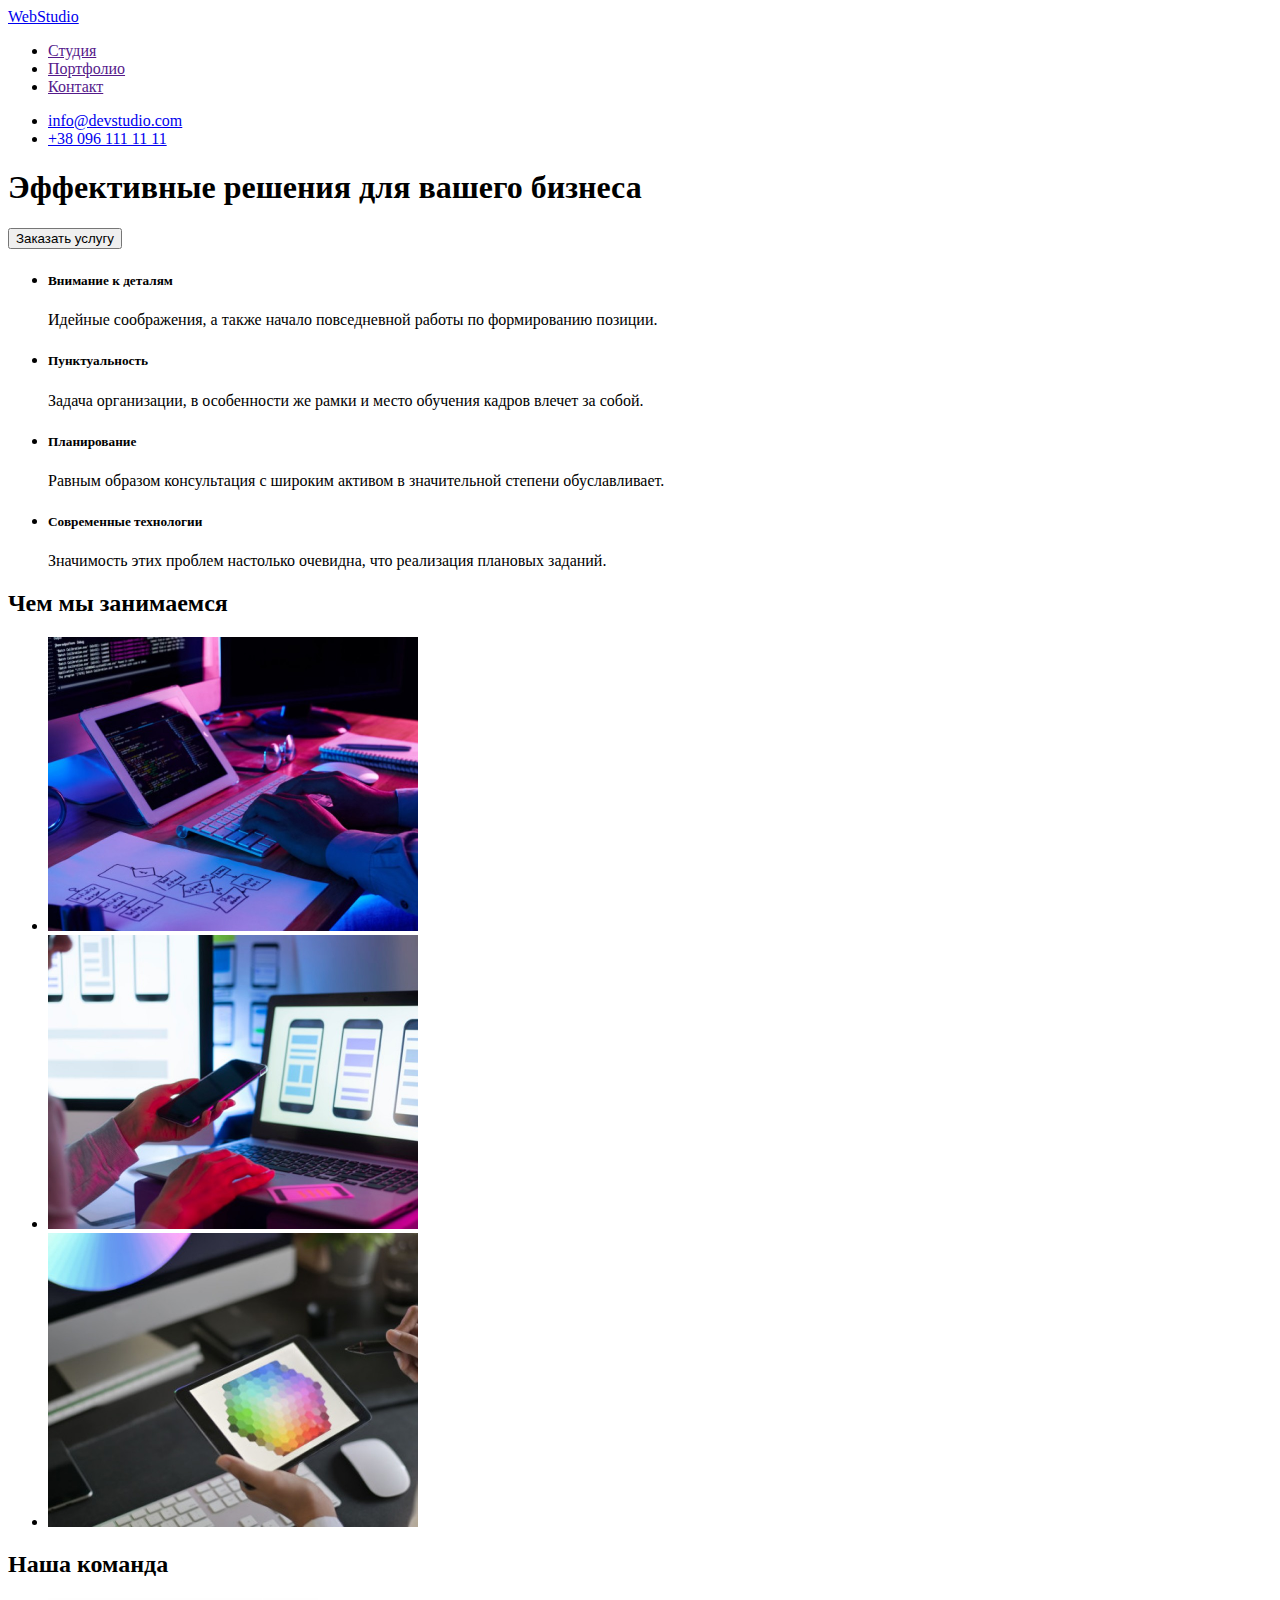
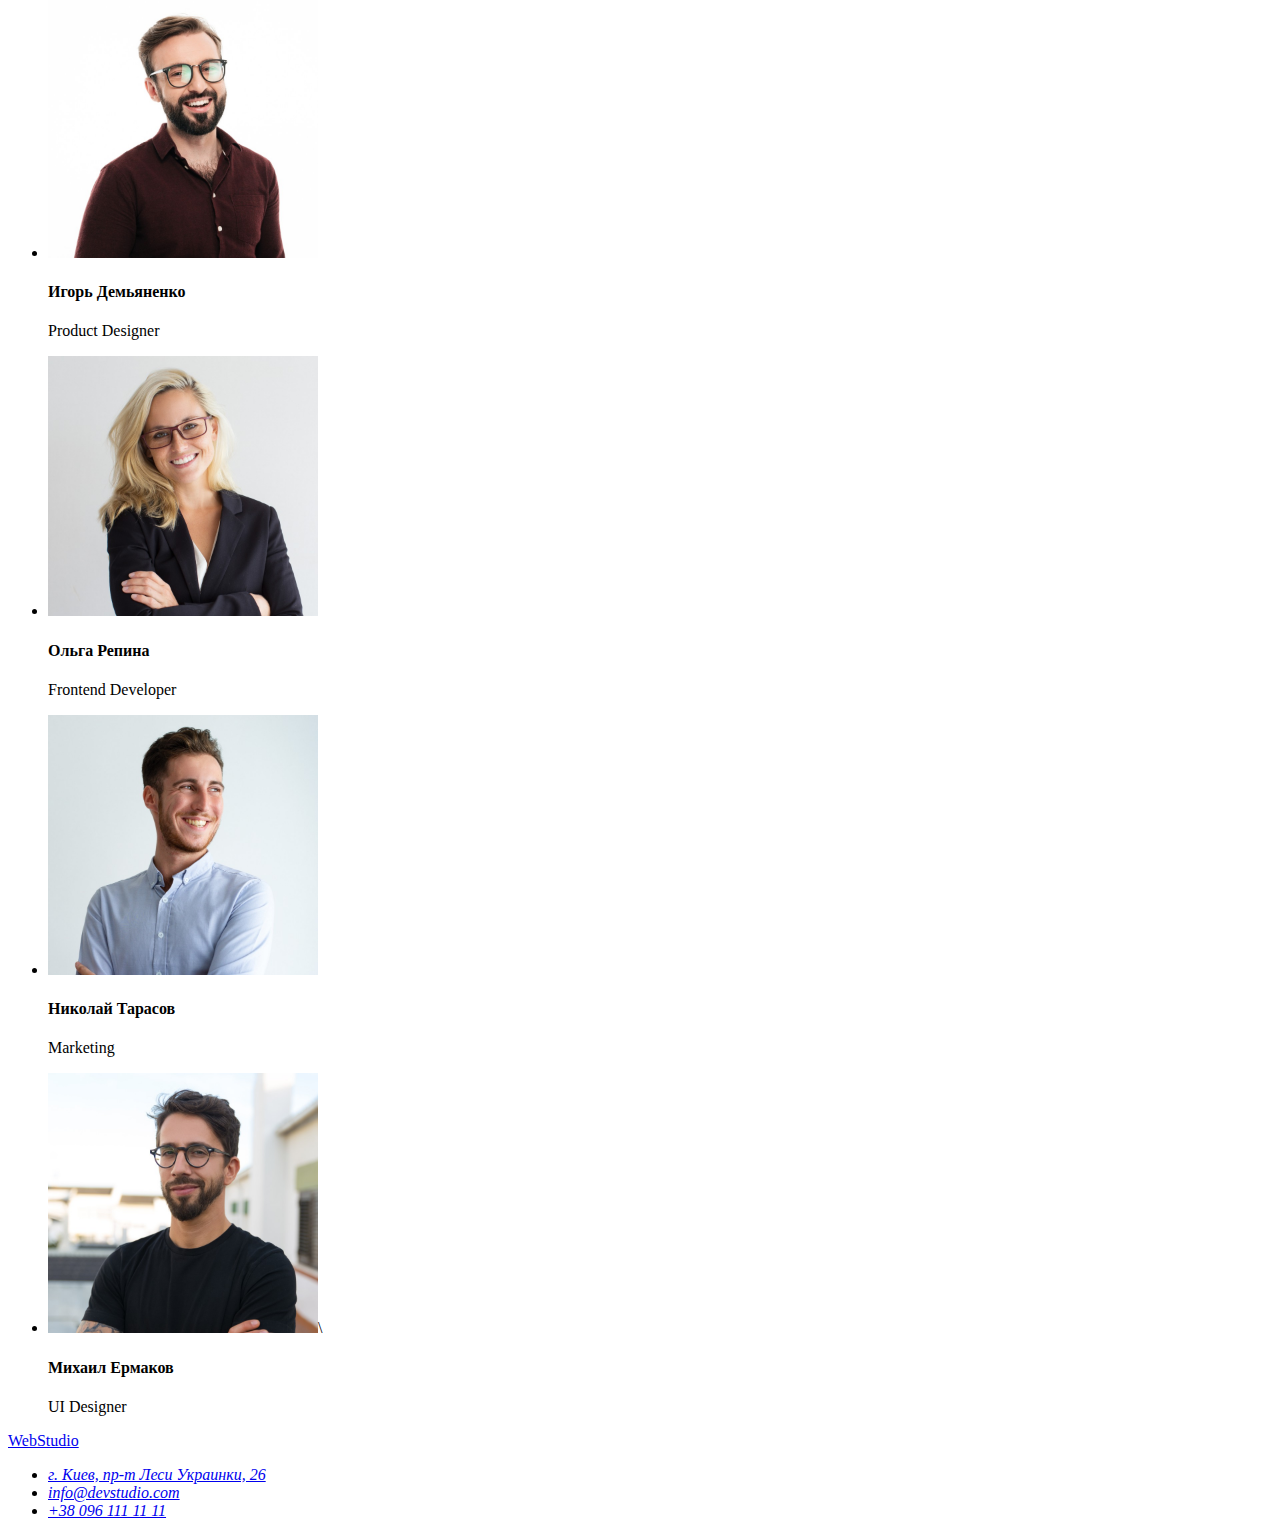
==== index.html @ a4dcb31d "Fix of index html file" ====
<!DOCTYPE html>
<html lang="ru">
<head>
    <meta charset="UTF-8">
    <meta http-equiv="X-UA-Compatible" content="IE=edge">
    <meta name="viewport" content="width=device-width, initial-scale=1.0">
    <title>WebStudio</title>
</head>
<body>
    <header>
        <nav>
            <a href="/">WebStudio</a>
            <ul>
                <li><a href="">Студия</a></li>
                <li><a href="">Портфолио</a></li>
                <li><a href="">Контакт</a></li>
            </ul>
        </nav>
        <ul>
        <li><a href="mailto:info@devstudio.com">info@devstudio.com</a></li>
        <li><a href="tel:+380961111111">+38 096 111 11 11</a></li>
        </ul>
    </header>

    <main>
        <section>
            <h1>Эффективные решения для вашего бизнеса</h1>
            <button type="button">Заказать услугу</button>
        </section>

        <section>
            <ul>
                <li>
                    <h5>Внимание к деталям</h5>
                    <p>Идейные соображения, а также начало повседневной работы по формированию позиции.</p>
                </li>
                <li>
                    <h5>Пунктуальность</h5>
                    <p>Задача организации, в особенности же рамки и место обучения кадров влечет за собой.</p>
                </li>
                <li>
                    <h5>Планирование</h5>
                    <p>Равным образом консультация с широким активом в значительной степени обуславливает.</p>
                </li>
                <li>
                    <h5>Современные технологии</h5>
                    <p>Значимость этих проблем настолько очевидна, что реализация плановых заданий.</p>
                </li>
            </ul>
        </section>
            
        <section>
            <h2>Чем мы занимаемся</h2>
            <ul>
                <li><img src="images/image1.jpg" alt="Работа за компьтером" width="370" height="294"></li>
                <li><img src="images/image2.jpg" alt="Изготовление макетов" width="370" height="294"></li>
                <li><img src="images/image3.jpg" alt="Выбор цветовой палитры" width="370" height="294"></li>
            </ul>
        </section>
        
        <section>
            <h2>Наша команда</h2>
            <ul>
                <li><img src="images/worker1.jpg" alt="Продукт дизайнер" width="270" height="260">
                    <h4>Игорь Демьяненко</h4>
                    <p>Product Designer</p>
                </li>
                <li><img src="images/worker2.jpg" alt="Фронт-энд разработчик" width="270" height="260">
                    <h4>Ольга Репина</h4>
                    <p>Frontend Developer</p>
                </li>
                <li><img src="images/worker3.jpg" alt="Маркетолог" width="270" height="260">
                    <h4>Николай Тарасов</h4>
                    <p>Marketing</p>
                </li>
                <li><img src="images/worker4.jpg" alt="UI Дизайнер" width="270" height="260">\
                    <h4>Михаил Ермаков</h4>
                    <p>UI Designer</p>
                </li>
            </ul>
        </section>

    </main>



    <footer>
        <a href="/">WebStudio</a>
        <address>
            <ul>
                <li><a href="/">г. Киев, пр-т Леси Украинки, 26</a></li>
                <li><a href="mailto:info@devstudio.com">info@devstudio.com</a></li>
                <li><a href="tel:+380961111111">+38 096 111 11 11</a></li>
            </ul>
        </address>
    </footer>
</body>
</html>
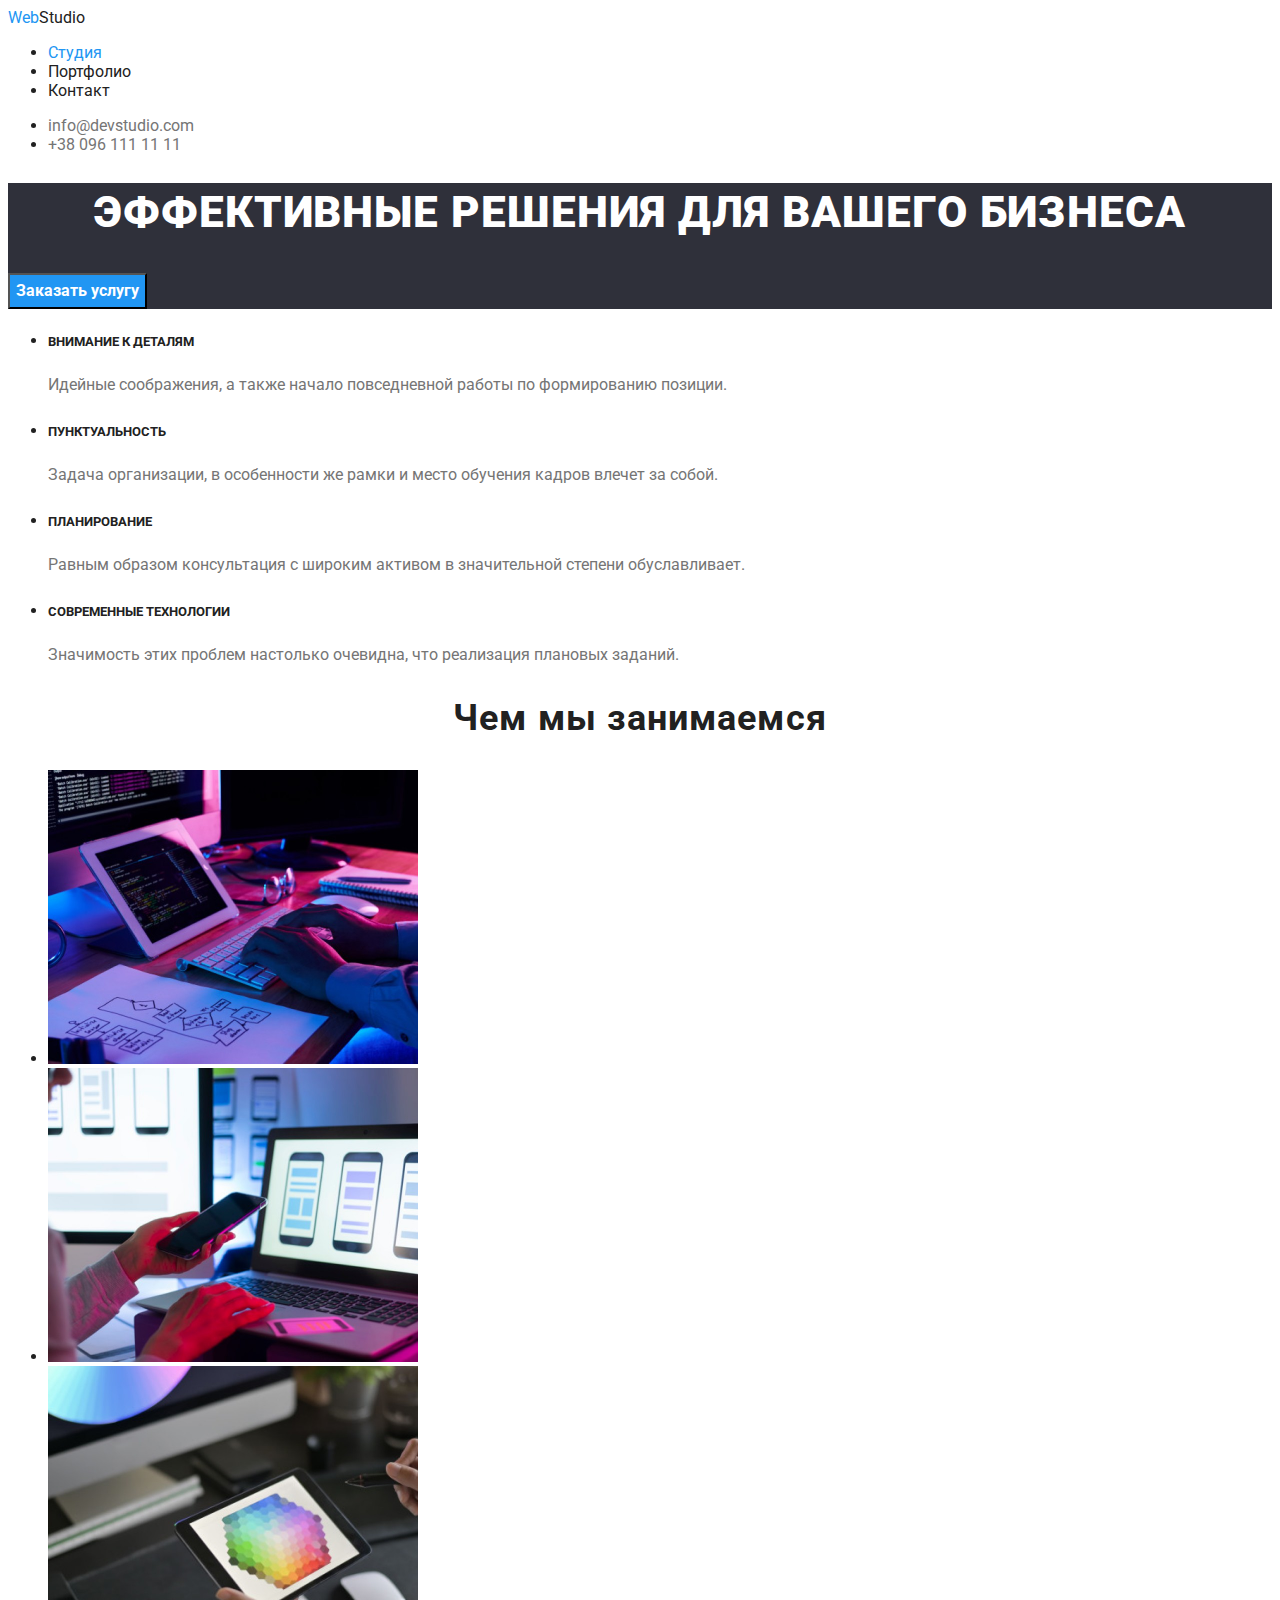
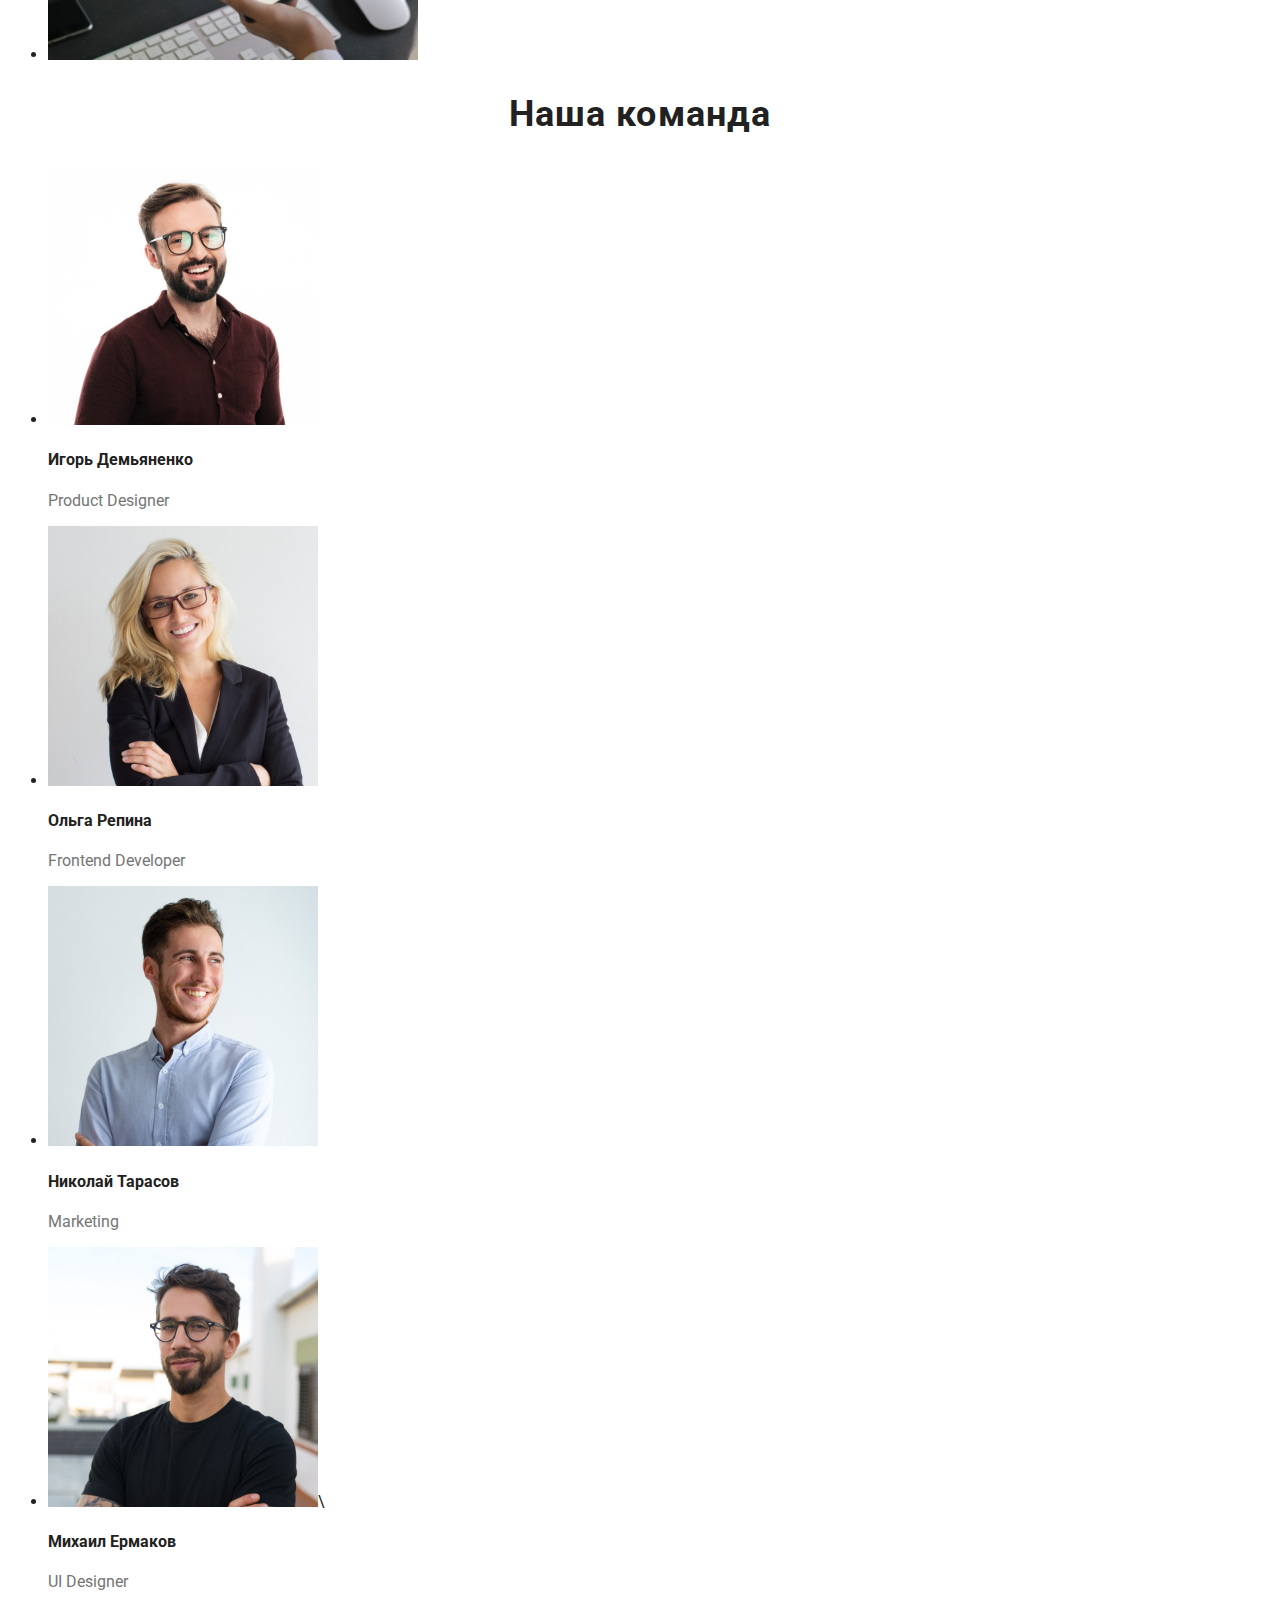
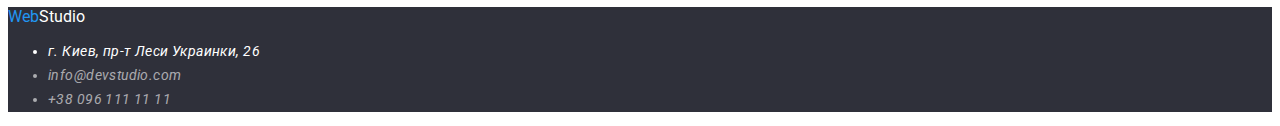
==== commit f3fef9ec: "second home work" ====
--- a/index.html
+++ b/index.html
@@ -1,79 +1,86 @@
 <!DOCTYPE html>
 <html lang="ru">
+
 <head>
     <meta charset="UTF-8">
     <meta http-equiv="X-UA-Compatible" content="IE=edge">
     <meta name="viewport" content="width=device-width, initial-scale=1.0">
     <title>WebStudio</title>
+    <link rel="stylesheet" href="./css/styles.css">
+    <link
+        href="https://fonts.googleapis.com/css2?family=Raleway:ital,wght@0,700;1,700&family=Roboto:ital,wght@0,400;0,500;0,700;0,900;1,400;1,500;1,700;1,900&display=swap"
+        rel="stylesheet">
 </head>
+
 <body>
-    <header>
-        <nav>
-            <a href="/">WebStudio</a>
-            <ul>
-                <li><a href="">Студия</a></li>
-                <li><a href="">Портфолио</a></li>
-                <li><a href="">Контакт</a></li>
+    <header class="page-header">
+        <nav class="menu">
+            <a class="logo link" href="/index.html"><span class="accent">Web</span>Studio</a>
+            <ul class="nav-list link">
+                <li class="nav-item"><a class="nav-link link current" href="index.html">Студия</a></li>
+                <li class="nav-item"><a class="nav-link link" href="portfolio.html">Портфолио</a></li>
+                <li class="nav-item"><a class="nav-link link" href="">Контакт</a></li>
             </ul>
         </nav>
-        <ul>
-        <li><a href="mailto:info@devstudio.com">info@devstudio.com</a></li>
-        <li><a href="tel:+380961111111">+38 096 111 11 11</a></li>
+        <ul class="contacts">
+            <li class="contacts-item"><a class="contacts-link link" href="mailto:info@devstudio.com">info@devstudio.com</a></li>
+            <li class="contacts-item"><a class="contacts-link link" href="tel:+380961111111">+38 096 111 11 11</a></li>
         </ul>
     </header>
 
     <main>
-        <section>
-            <h1>Эффективные решения для вашего бизнеса</h1>
-            <button type="button">Заказать услугу</button>
+        <section class="section-hero">
+            <h1 class="hero-text">Эффективные решения для вашего бизнеса</h1>
+            <button class="hero-button" type="button">Заказать услугу</button>
         </section>
 
         <section>
-            <ul>
-                <li>
+            <h2></h2>
+            <ul class="advantage">
+                <li class="advantage-item">
                     <h5>Внимание к деталям</h5>
                     <p>Идейные соображения, а также начало повседневной работы по формированию позиции.</p>
                 </li>
-                <li>
+                <li class="advantage-item">
                     <h5>Пунктуальность</h5>
                     <p>Задача организации, в особенности же рамки и место обучения кадров влечет за собой.</p>
                 </li>
-                <li>
+                <li class="advantage-item">
                     <h5>Планирование</h5>
                     <p>Равным образом консультация с широким активом в значительной степени обуславливает.</p>
                 </li>
-                <li>
+                <li class="advantage-item">
                     <h5>Современные технологии</h5>
                     <p>Значимость этих проблем настолько очевидна, что реализация плановых заданий.</p>
                 </li>
             </ul>
         </section>
-            
-        <section>
-            <h2>Чем мы занимаемся</h2>
+
+        <section class="section-about-us">
+            <h2 class="section-title">Чем мы занимаемся</h2>
             <ul>
                 <li><img src="images/image1.jpg" alt="Работа за компьтером" width="370" height="294"></li>
                 <li><img src="images/image2.jpg" alt="Изготовление макетов" width="370" height="294"></li>
                 <li><img src="images/image3.jpg" alt="Выбор цветовой палитры" width="370" height="294"></li>
             </ul>
         </section>
-        
-        <section>
-            <h2>Наша команда</h2>
-            <ul>
-                <li><img src="images/worker1.jpg" alt="Продукт дизайнер" width="270" height="260">
+
+        <section class="section-team">
+            <h2 class="section-title">Наша команда</h2>
+            <ul class="team-list">
+                <li class="team-worker"><img src="images/worker1.jpg" alt="Продукт дизайнер" width="270" height="260">
                     <h4>Игорь Демьяненко</h4>
                     <p>Product Designer</p>
                 </li>
-                <li><img src="images/worker2.jpg" alt="Фронт-энд разработчик" width="270" height="260">
+                <li class="team-worker"><img src="images/worker2.jpg" alt="Фронт-энд разработчик" width="270" height="260">
                     <h4>Ольга Репина</h4>
                     <p>Frontend Developer</p>
                 </li>
-                <li><img src="images/worker3.jpg" alt="Маркетолог" width="270" height="260">
+                <li class="team-worker"><img src="images/worker3.jpg" alt="Маркетолог" width="270" height="260">
                     <h4>Николай Тарасов</h4>
                     <p>Marketing</p>
                 </li>
-                <li><img src="images/worker4.jpg" alt="UI Дизайнер" width="270" height="260">\
+                <li class="team-worker"><img src="images/worker4.jpg" alt="UI Дизайнер" width="270" height="260">\
                     <h4>Михаил Ермаков</h4>
                     <p>UI Designer</p>
                 </li>
@@ -84,15 +91,19 @@
 
 
 
-    <footer>
-        <a href="/">WebStudio</a>
+    <footer class="footer-page">
+        <a class="logo link" href="/"><span class="accent">Web</span>Studio</a>
         <address>
-            <ul>
-                <li><a href="/">г. Киев, пр-т Леси Украинки, 26</a></li>
-                <li><a href="mailto:info@devstudio.com">info@devstudio.com</a></li>
-                <li><a href="tel:+380961111111">+38 096 111 11 11</a></li>
+            <ul class="footer-info link">
+                <li class="footer-item"><a class="footer-link link address" href="/">г. Киев, пр-т Леси Украинки, 26</a>
+                </li>
+                <li class="footer-item muted-color"><a class="footer-link link"
+                        href="mailto:info@devstudio.com">info@devstudio.com</a></li>
+                <li class="footer-item muted-color"><a class="footer-link link" href="tel:+380961111111">+38 096 111 11
+                        11</a></li>
             </ul>
         </address>
     </footer>
 </body>
+
 </html>--- a/css/styles.css
+++ b/css/styles.css
@@ -0,0 +1,163 @@
+:root {
+    --main-color: #212121;
+    --color-white: #ffffff;
+    --primary-white-color: #F5F4FA;
+    --accent-color: #2196F3;
+    --muted-text-color: #757575;
+    --accent-background-color: #2F303A;
+}
+
+body {
+    font-family: 'Roboto', sans-serif;
+    color: var(--main-color);
+    background-color: var(--color-white);
+}
+
+.link {
+    color: inherit;
+    text-decoration: none;
+}
+
+.text {
+    letter-spacing: 0.03em;
+}
+
+.logo .text{
+    font-family: 'Raleway';
+    text-decoration: none;
+        font-weight: 700;
+        font-size: 26px;
+        line-height: 1.19;
+}
+.accent {
+    color: var(--accent-color);
+}
+
+.nav-list
+.contacts {
+    font-family: 'Roboto';
+        font-weight: 500;
+        font-size: 14px;
+        line-height: 1.14;
+        letter-spacing: 0.02em;
+    color: var(--main-color);
+}
+
+.contacts-link {
+    color: var(--muted-text-color);
+}
+
+.nav-link:hover,
+.nav-link:focus,
+.current {
+    color: var(--accent-color);
+}
+
+.contacts-link:hover,
+.contacts-link:focus {
+    color: var(--accent-color);
+}
+
+.section-hero {
+    background-color: var(--accent-background-color);
+    letter-spacing: 0.06em;
+    text-align: center;
+}
+
+.hero-text {
+    font-weight: 900;
+    font-size: 44px;
+    line-height: 1.36;
+    text-transform: uppercase;
+    color: var(--color-white);
+}
+
+.hero-button {
+    font-family: 'Roboto';
+    font-weight: 700;
+    font-size: 16px;
+    line-height: 1.88;
+    display: flex;
+    align-items: center;
+    color: var(--color-white);
+    background-color: var(--accent-color);
+    cursor: pointer;
+}
+
+.advantage-item .text {
+    font-size: 14px;
+}
+
+.advantage-item h5 {
+    font-weight: 700;
+    line-height: 1.14;
+    text-transform: uppercase;
+}
+
+.advantage-item p {
+    line-height: 1.71;
+    color: var(--muted-text-color);
+}
+
+.section-title {
+    font-weight: 700;
+    font-size: 36px;
+    line-height: 1.16;
+    text-align: center;
+    letter-spacing: 0.03em;
+}
+
+.section-team .text{
+    text-align: center;
+}
+
+.team-worker .text h4 {
+    font-weight: 500;
+    font-size: 16px;
+    line-height: 1.2;
+}
+
+.team-worker p {
+    color: var(--muted-text-color);
+}
+
+.portfolio-list h3 {
+    font-weight: 700;
+        font-size: 18px;
+        line-height: 2;
+        letter-spacing: 0.06em;
+}
+
+.portfolio-list p {
+        font-size: 16px;
+        line-height: 1.88;
+        letter-spacing: 0.03em;
+        color: var(--muted-text-color);
+}
+
+.filter {
+    cursor: pointer;
+    background-color: var(--primary-white-color);
+    line-height: 1.5;
+}
+
+.filter:hover, 
+.filter:focus, 
+.filter:active {
+    color: var(--color-white);
+    background-color: var(--accent-color);
+}
+
+.footer-page {
+    background-color: var(--accent-background-color);
+    color: var(--color-white);
+}
+
+.footer-info {
+        font-size: 14px;
+        line-height: 1.71;
+        letter-spacing: 0.03em;
+}
+.muted-color {
+    color: rgba(255, 255, 255, 0.6);
+}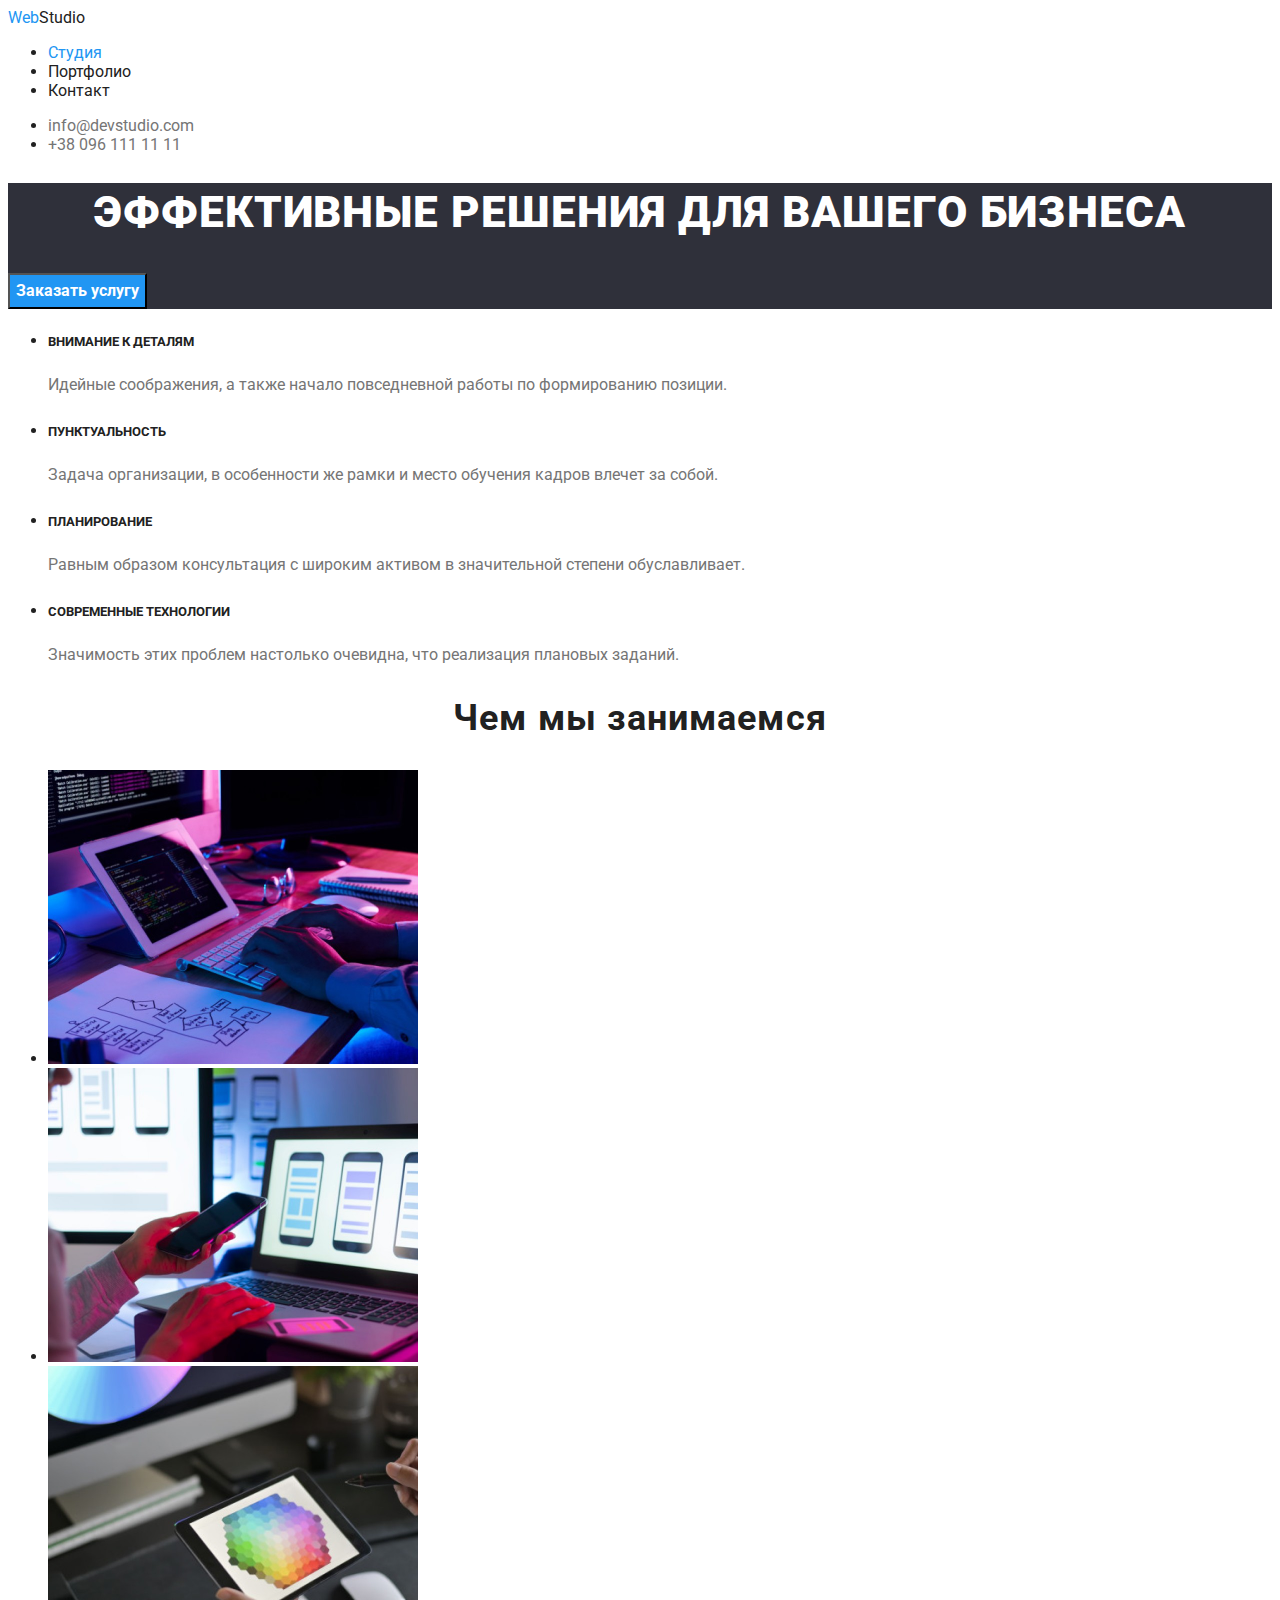
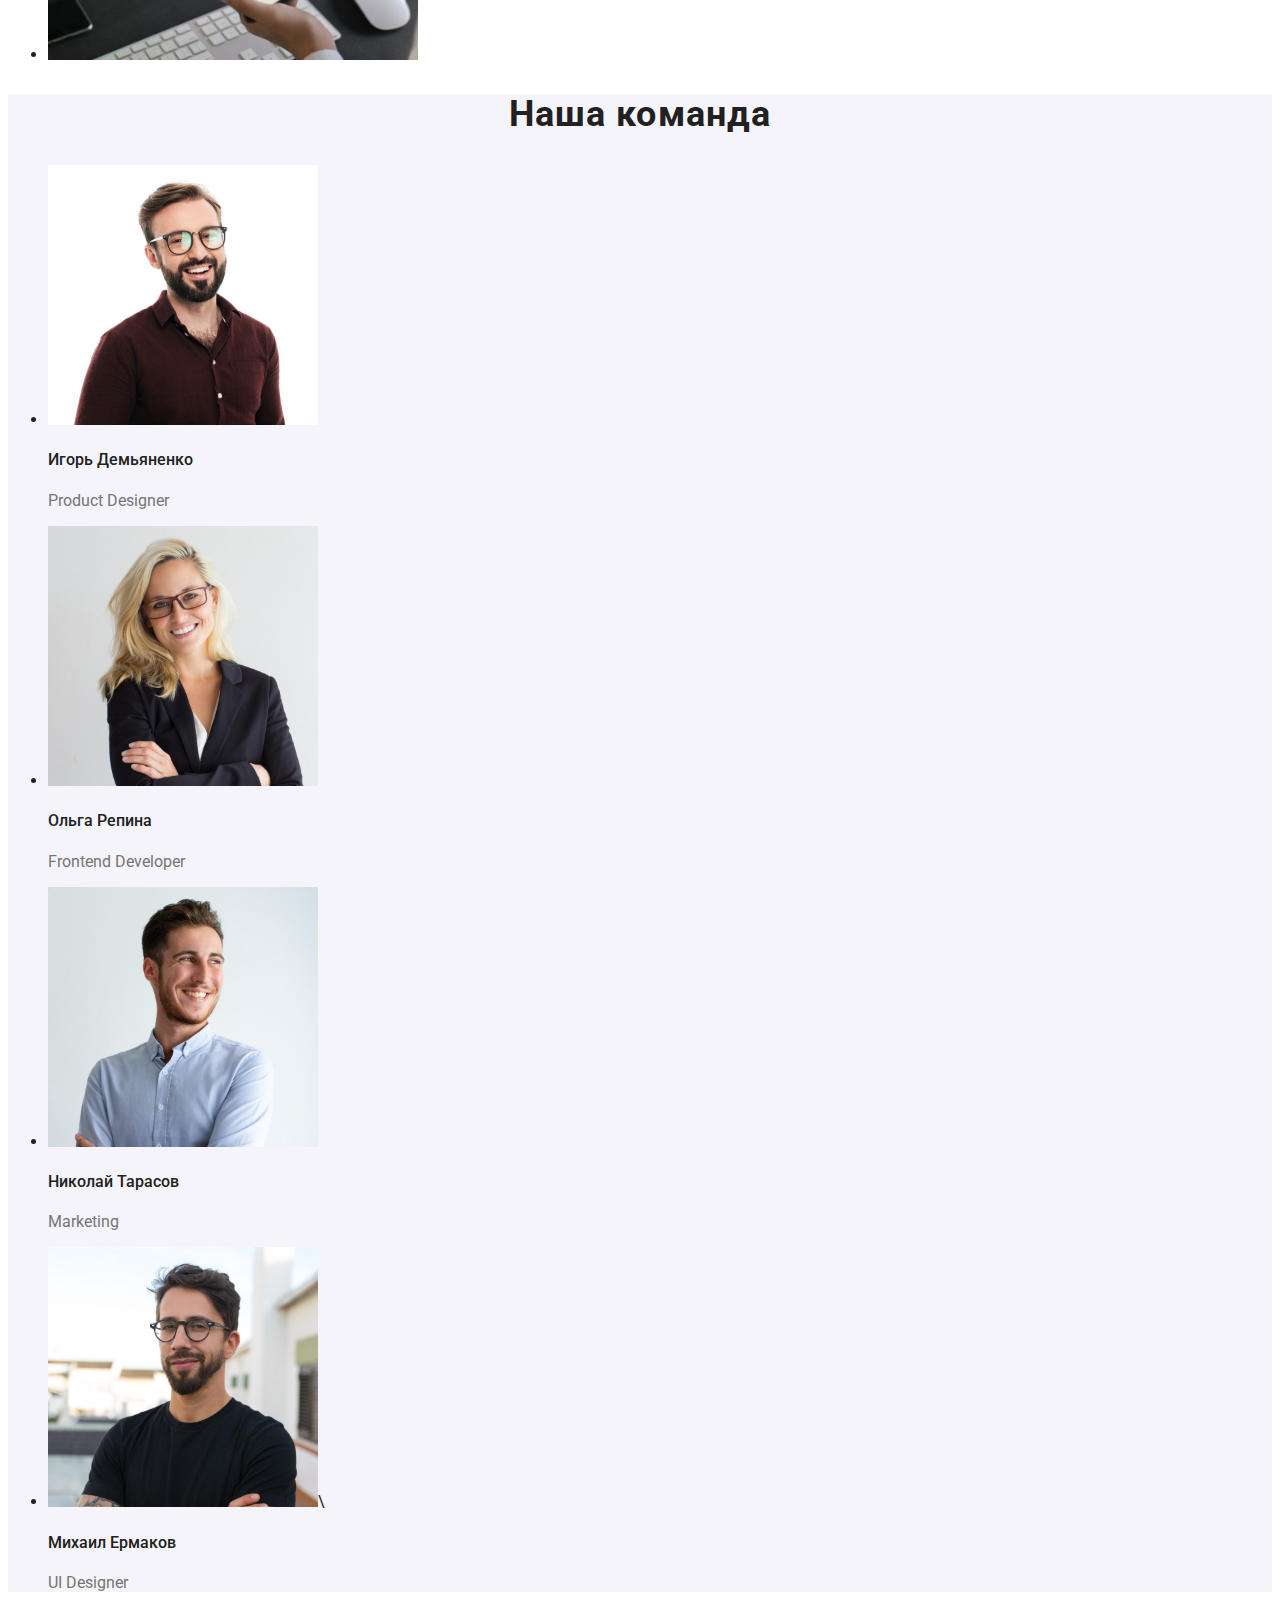
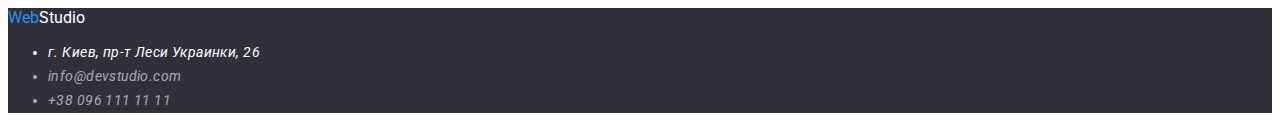
==== commit 401a0a2c: "Fix 2.0" ====
--- a/index.html
+++ b/index.html
@@ -7,9 +7,7 @@
     <meta name="viewport" content="width=device-width, initial-scale=1.0">
     <title>WebStudio</title>
     <link rel="stylesheet" href="./css/styles.css">
-    <link
-        href="https://fonts.googleapis.com/css2?family=Raleway:ital,wght@0,700;1,700&family=Roboto:ital,wght@0,400;0,500;0,700;0,900;1,400;1,500;1,700;1,900&display=swap"
-        rel="stylesheet">
+    <link href="https://fonts.googleapis.com/css2?family=Raleway:ital,wght@0,700;1,700&family=Roboto:ital,wght@0,400;0,500;0,700;0,900;1,400;1,500;1,700;1,900&display=swap" rel="stylesheet">
 </head>
 
 <body>
--- a/css/styles.css
+++ b/css/styles.css
@@ -46,6 +46,8 @@
 .contacts-link {
     color: var(--muted-text-color);
 }
+
+
 
 .nav-link:hover,
 .nav-link:focus,
@@ -107,11 +109,11 @@
     letter-spacing: 0.03em;
 }
 
-.section-team .text{
-    text-align: center;
+.section-team{
+    background-color: var(--primary-white-color);
 }
 
-.team-worker .text h4 {
+.team-worker > h4 {
     font-weight: 500;
     font-size: 16px;
     line-height: 1.2;
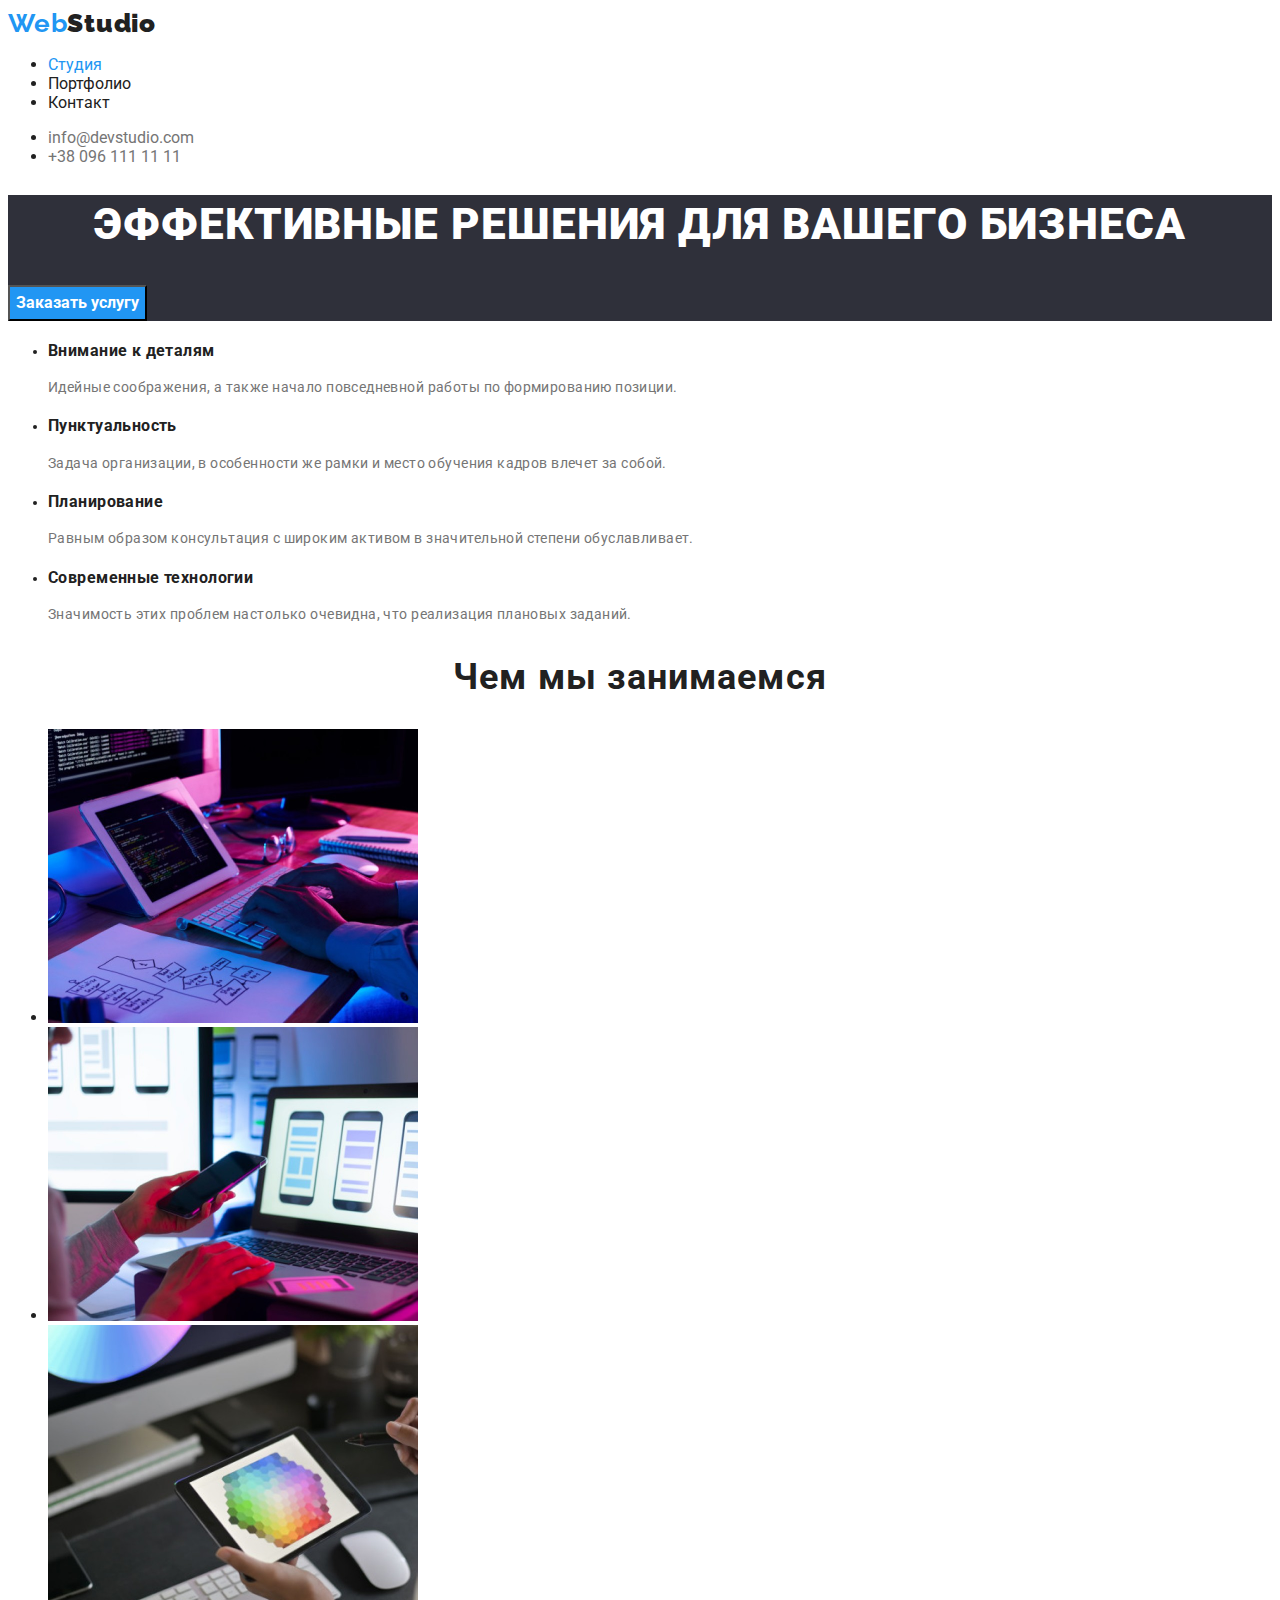
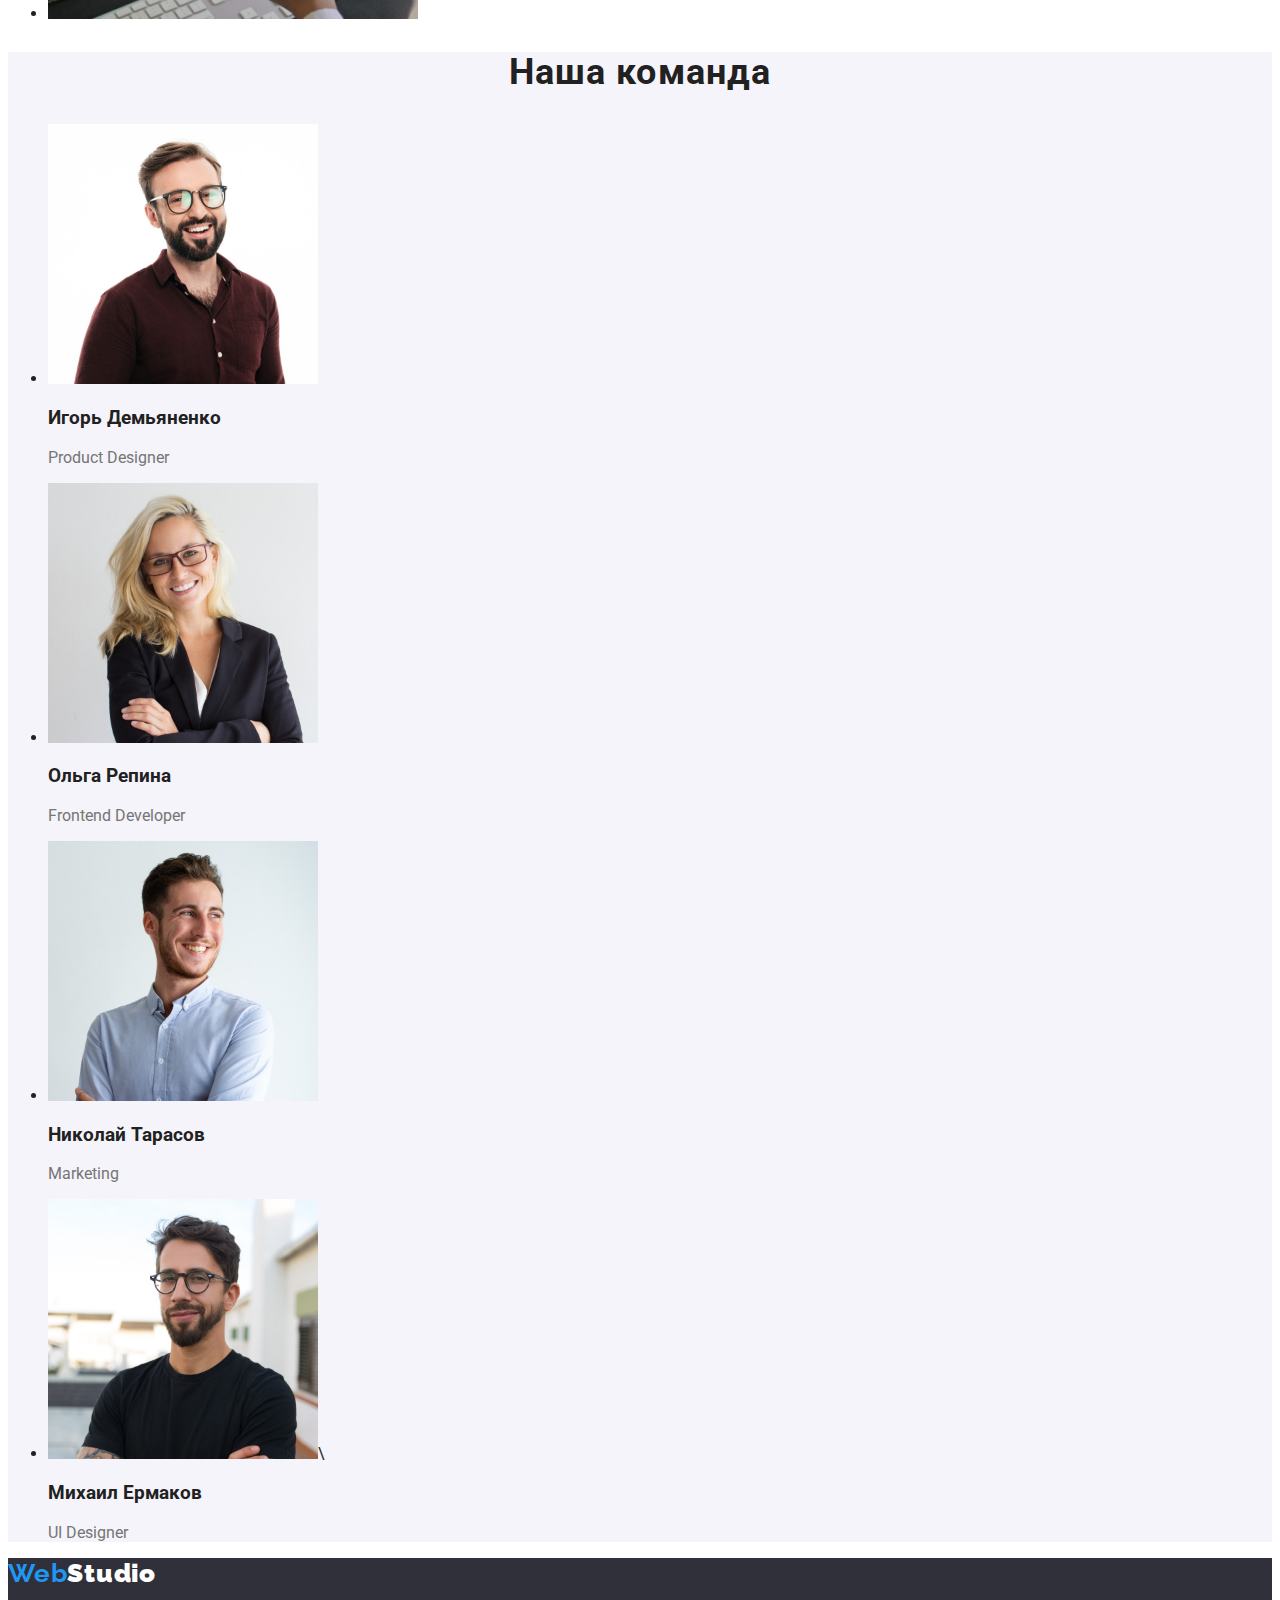
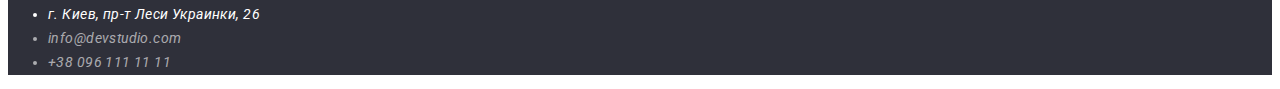
==== commit 5961a99e: "Fix h2,3, and logo" ====
--- a/index.html
+++ b/index.html
@@ -7,13 +7,14 @@
     <meta name="viewport" content="width=device-width, initial-scale=1.0">
     <title>WebStudio</title>
     <link rel="stylesheet" href="./css/styles.css">
-    <link href="https://fonts.googleapis.com/css2?family=Raleway:ital,wght@0,700;1,700&family=Roboto:ital,wght@0,400;0,500;0,700;0,900;1,400;1,500;1,700;1,900&display=swap" rel="stylesheet">
+    <link href="https://fonts.googleapis.com/css2?family=Raleway:wght@700&family=Roboto:wght@400;500;700;900&display=swap"
+        rel="stylesheet">
 </head>
 
 <body>
     <header class="page-header">
         <nav class="menu">
-            <a class="logo link" href="/index.html"><span class="accent">Web</span>Studio</a>
+            <a class="logo link" href="./index.html"><span class="accent">Web</span><b>Studio</b></a>
             <ul class="nav-list link">
                 <li class="nav-item"><a class="nav-link link current" href="index.html">Студия</a></li>
                 <li class="nav-item"><a class="nav-link link" href="portfolio.html">Портфолио</a></li>
@@ -36,19 +37,19 @@
             <h2></h2>
             <ul class="advantage">
                 <li class="advantage-item">
-                    <h5>Внимание к деталям</h5>
+                    <h3>Внимание к деталям</h3>
                     <p>Идейные соображения, а также начало повседневной работы по формированию позиции.</p>
                 </li>
                 <li class="advantage-item">
-                    <h5>Пунктуальность</h5>
+                    <h3>Пунктуальность</h3>
                     <p>Задача организации, в особенности же рамки и место обучения кадров влечет за собой.</p>
                 </li>
                 <li class="advantage-item">
-                    <h5>Планирование</h5>
+                    <h3>Планирование</h3>
                     <p>Равным образом консультация с широким активом в значительной степени обуславливает.</p>
                 </li>
                 <li class="advantage-item">
-                    <h5>Современные технологии</h5>
+                    <h3>Современные технологии</h3>
                     <p>Значимость этих проблем настолько очевидна, что реализация плановых заданий.</p>
                 </li>
             </ul>
@@ -67,19 +68,19 @@
             <h2 class="section-title">Наша команда</h2>
             <ul class="team-list">
                 <li class="team-worker"><img src="images/worker1.jpg" alt="Продукт дизайнер" width="270" height="260">
-                    <h4>Игорь Демьяненко</h4>
+                    <h3>Игорь Демьяненко</h3>
                     <p>Product Designer</p>
                 </li>
                 <li class="team-worker"><img src="images/worker2.jpg" alt="Фронт-энд разработчик" width="270" height="260">
-                    <h4>Ольга Репина</h4>
+                    <h3>Ольга Репина</h3>
                     <p>Frontend Developer</p>
                 </li>
                 <li class="team-worker"><img src="images/worker3.jpg" alt="Маркетолог" width="270" height="260">
-                    <h4>Николай Тарасов</h4>
+                    <h3>Николай Тарасов</h3>
                     <p>Marketing</p>
                 </li>
                 <li class="team-worker"><img src="images/worker4.jpg" alt="UI Дизайнер" width="270" height="260">\
-                    <h4>Михаил Ермаков</h4>
+                    <h3>Михаил Ермаков</h3>
                     <p>UI Designer</p>
                 </li>
             </ul>
@@ -90,15 +91,12 @@
 
 
     <footer class="footer-page">
-        <a class="logo link" href="/"><span class="accent">Web</span>Studio</a>
+        <a class="logo link" href="./index.html"><span class="accent">Web</span><b>Studio</b></a>
         <address>
             <ul class="footer-info link">
-                <li class="footer-item"><a class="footer-link link address" href="/">г. Киев, пр-т Леси Украинки, 26</a>
-                </li>
-                <li class="footer-item muted-color"><a class="footer-link link"
-                        href="mailto:info@devstudio.com">info@devstudio.com</a></li>
-                <li class="footer-item muted-color"><a class="footer-link link" href="tel:+380961111111">+38 096 111 11
-                        11</a></li>
+                <li class="footer-item"><a class="footer-link link address" href="https://goo.gl/maps/piqngm7oDQpEDh6u6" target="_blank" rel="noopener nofollow noreferrer">г. Киев, пр-т Леси Украинки, 26</a></li>
+                <li class="footer-item muted-color"><a class="footer-link link" href="mailto:info@devstudio.com">info@devstudio.com</a></li>
+                <li class="footer-item muted-color"><a class="footer-link link" href="tel:+380961111111">+38 096 111 11 11</a></li>
             </ul>
         </address>
     </footer>
--- a/css/styles.css
+++ b/css/styles.css
@@ -18,16 +18,13 @@
     text-decoration: none;
 }
 
-.text {
-    letter-spacing: 0.03em;
-}
-
-.logo .text{
+.logo {
     font-family: 'Raleway';
     text-decoration: none;
         font-weight: 700;
         font-size: 26px;
         line-height: 1.19;
+        letter-spacing: 0.03em;
 }
 .accent {
     color: var(--accent-color);
@@ -86,8 +83,9 @@
     cursor: pointer;
 }
 
-.advantage-item .text {
+.advantage-item {
     font-size: 14px;
+    letter-spacing: 0.03em;
 }
 
 .advantage-item h5 {
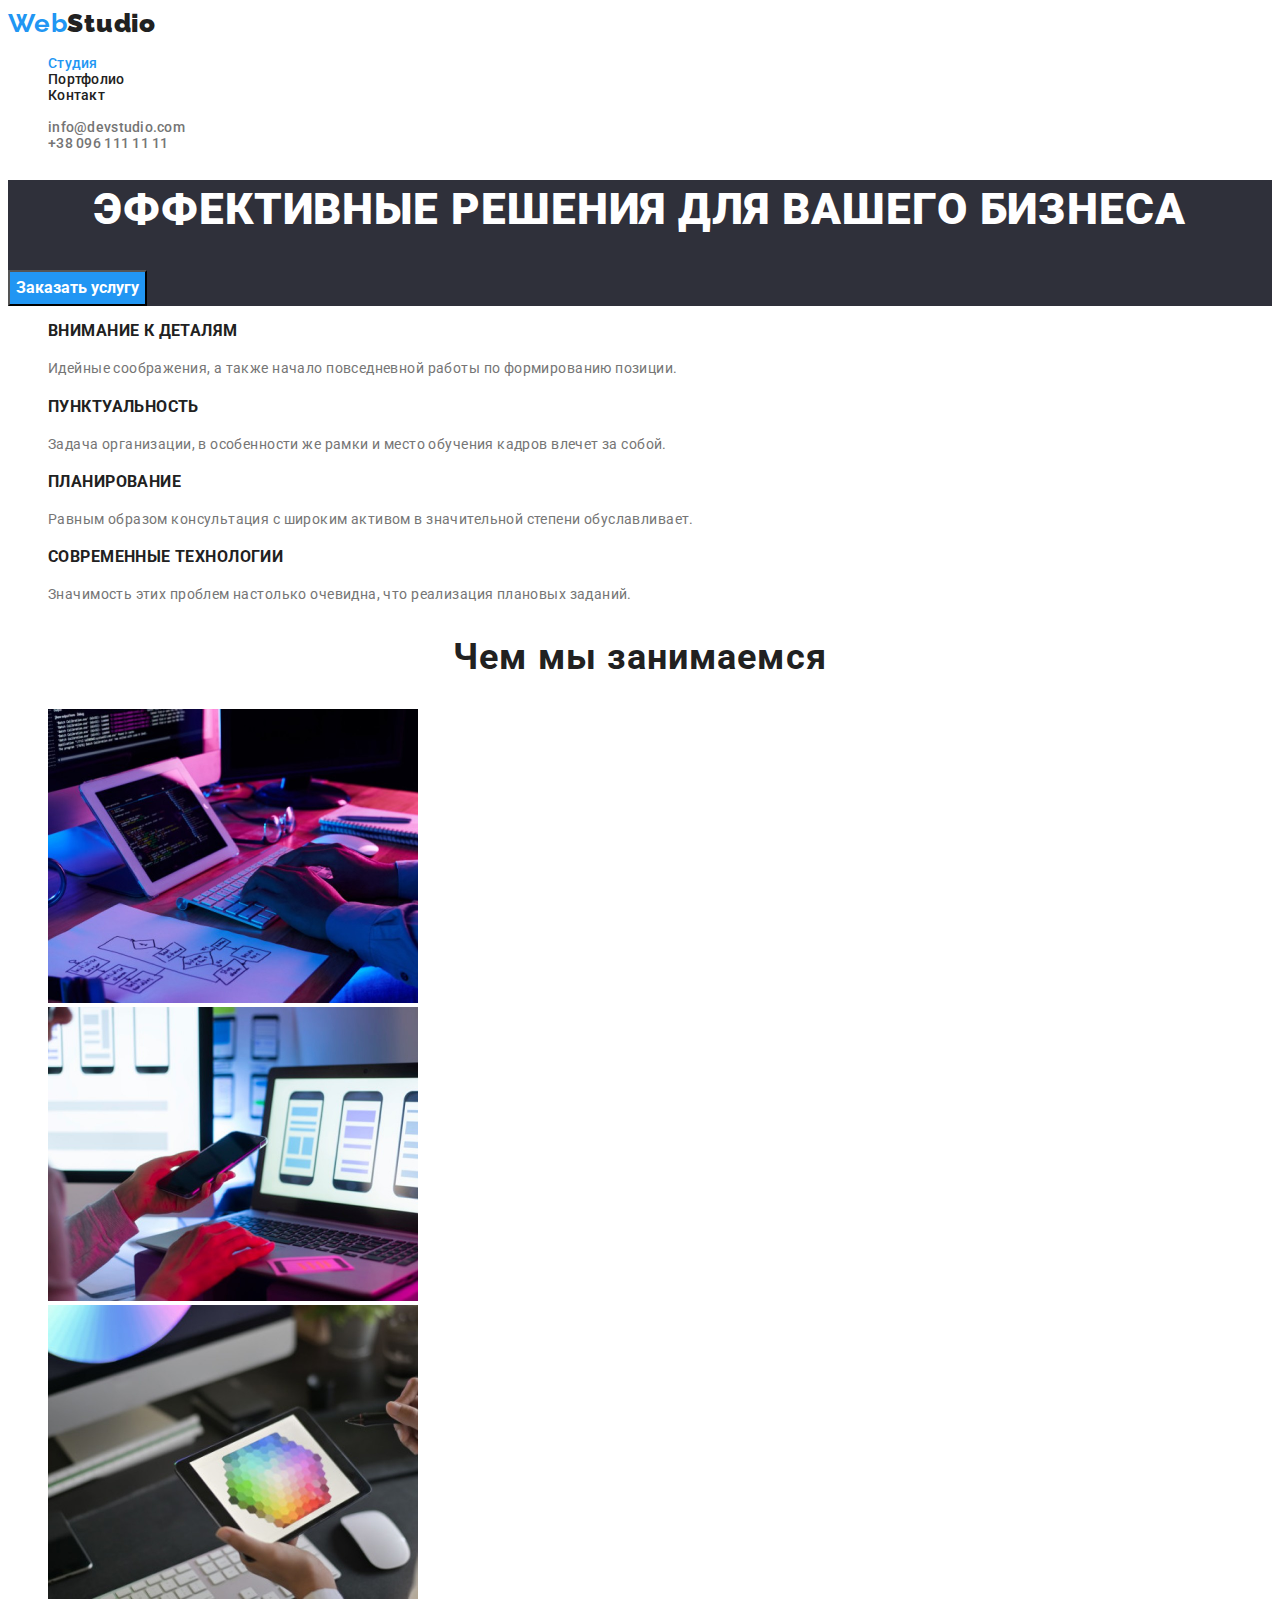
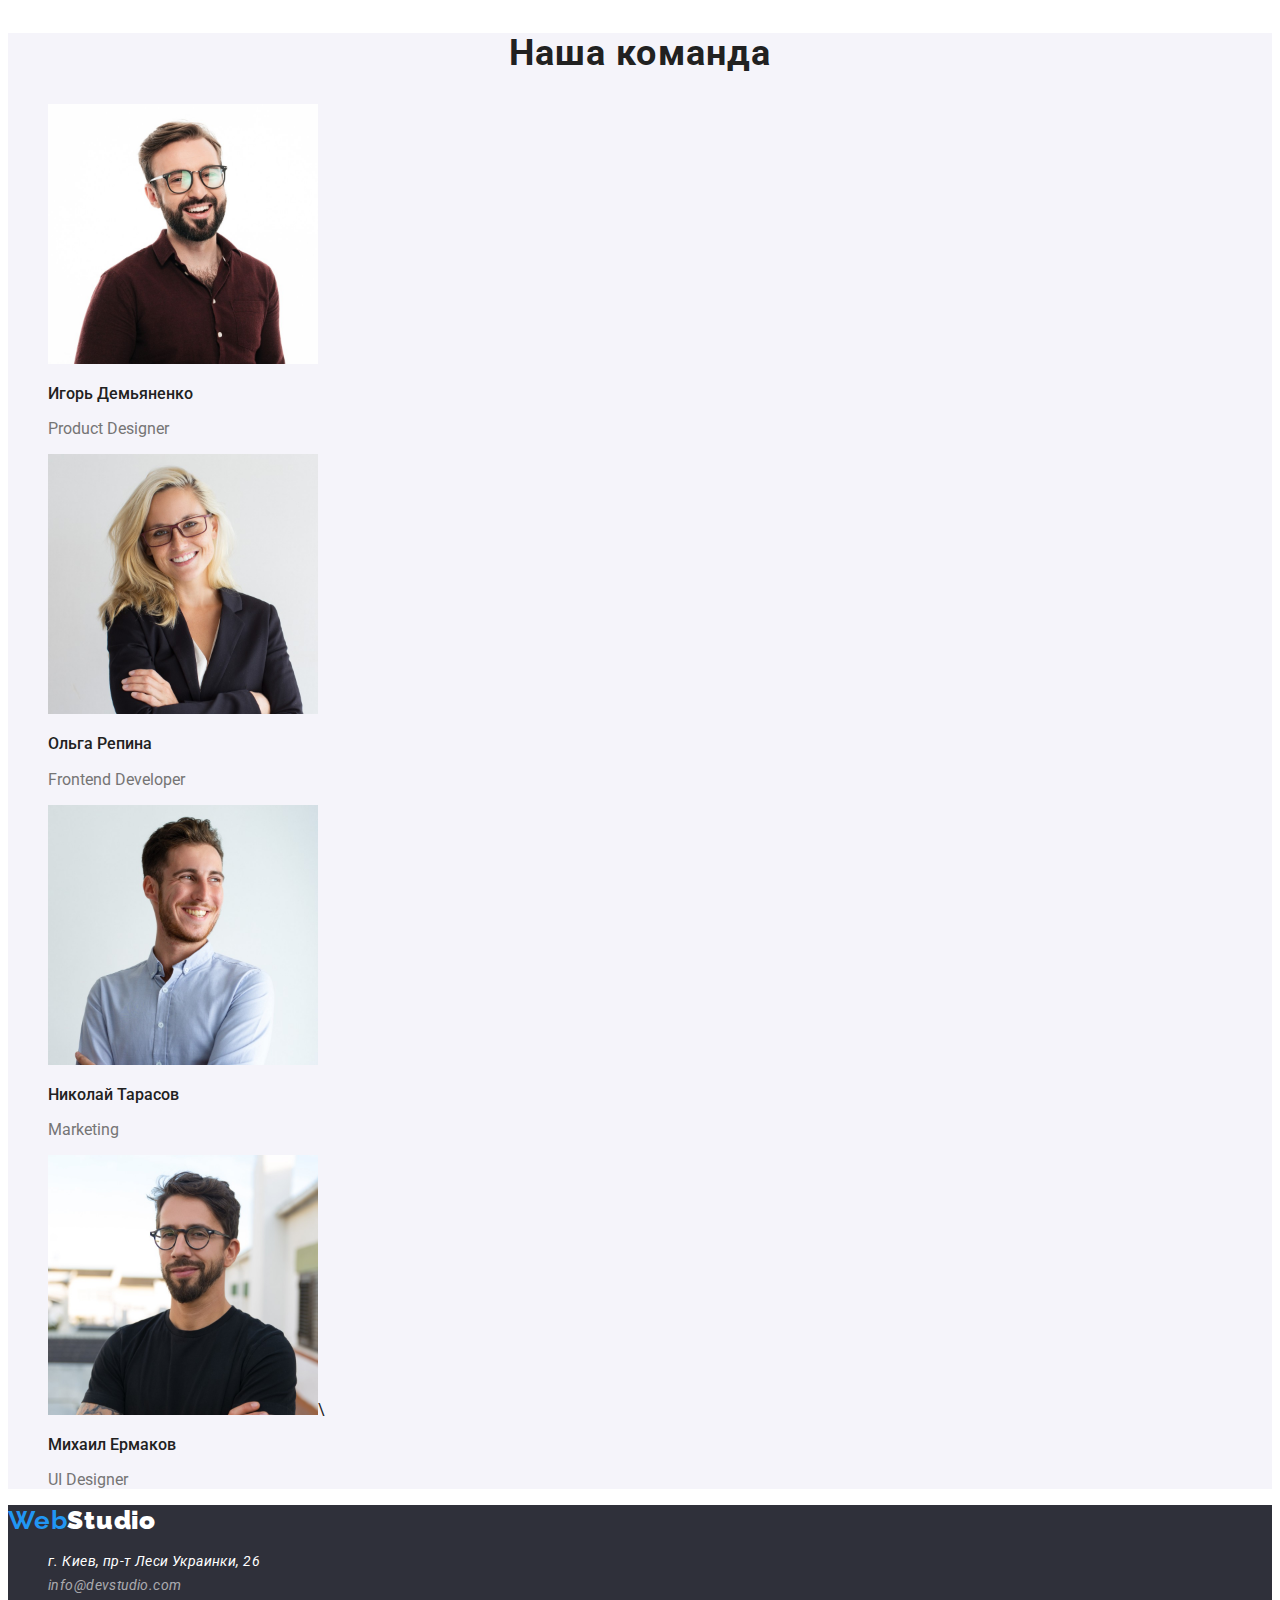
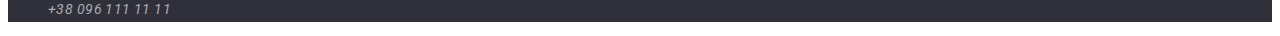
==== commit 9b05d68d: "Fix css, index, portfolio" ====
--- a/index.html
+++ b/index.html
@@ -6,22 +6,21 @@
     <meta http-equiv="X-UA-Compatible" content="IE=edge">
     <meta name="viewport" content="width=device-width, initial-scale=1.0">
     <title>WebStudio</title>
+    <link href="https://fonts.googleapis.com/css2?family=Raleway:wght@700&family=Roboto:wght@400;500;700;900&display=swap" rel="stylesheet">
     <link rel="stylesheet" href="./css/styles.css">
-    <link href="https://fonts.googleapis.com/css2?family=Raleway:wght@700&family=Roboto:wght@400;500;700;900&display=swap"
-        rel="stylesheet">
 </head>
 
 <body>
     <header class="page-header">
         <nav class="menu">
             <a class="logo link" href="./index.html"><span class="accent">Web</span><b>Studio</b></a>
-            <ul class="nav-list link">
+            <ul class="nav-list link list">
                 <li class="nav-item"><a class="nav-link link current" href="index.html">Студия</a></li>
                 <li class="nav-item"><a class="nav-link link" href="portfolio.html">Портфолио</a></li>
                 <li class="nav-item"><a class="nav-link link" href="">Контакт</a></li>
             </ul>
         </nav>
-        <ul class="contacts">
+        <ul class="contacts link list">
             <li class="contacts-item"><a class="contacts-link link" href="mailto:info@devstudio.com">info@devstudio.com</a></li>
             <li class="contacts-item"><a class="contacts-link link" href="tel:+380961111111">+38 096 111 11 11</a></li>
         </ul>
@@ -34,8 +33,8 @@
         </section>
 
         <section>
-            <h2></h2>
-            <ul class="advantage">
+            <h2 class="visually-hidden">Особенности</h2>
+            <ul class="advantage list">
                 <li class="advantage-item">
                     <h3>Внимание к деталям</h3>
                     <p>Идейные соображения, а также начало повседневной работы по формированию позиции.</p>
@@ -57,7 +56,7 @@
 
         <section class="section-about-us">
             <h2 class="section-title">Чем мы занимаемся</h2>
-            <ul>
+            <ul class="list">
                 <li><img src="images/image1.jpg" alt="Работа за компьтером" width="370" height="294"></li>
                 <li><img src="images/image2.jpg" alt="Изготовление макетов" width="370" height="294"></li>
                 <li><img src="images/image3.jpg" alt="Выбор цветовой палитры" width="370" height="294"></li>
@@ -66,7 +65,7 @@
 
         <section class="section-team">
             <h2 class="section-title">Наша команда</h2>
-            <ul class="team-list">
+            <ul class="team-list list">
                 <li class="team-worker"><img src="images/worker1.jpg" alt="Продукт дизайнер" width="270" height="260">
                     <h3>Игорь Демьяненко</h3>
                     <p>Product Designer</p>
@@ -93,7 +92,7 @@
     <footer class="footer-page">
         <a class="logo link" href="./index.html"><span class="accent">Web</span><b>Studio</b></a>
         <address>
-            <ul class="footer-info link">
+            <ul class="footer-info link list">
                 <li class="footer-item"><a class="footer-link link address" href="https://goo.gl/maps/piqngm7oDQpEDh6u6" target="_blank" rel="noopener nofollow noreferrer">г. Киев, пр-т Леси Украинки, 26</a></li>
                 <li class="footer-item muted-color"><a class="footer-link link" href="mailto:info@devstudio.com">info@devstudio.com</a></li>
                 <li class="footer-item muted-color"><a class="footer-link link" href="tel:+380961111111">+38 096 111 11 11</a></li>
--- a/css/styles.css
+++ b/css/styles.css
@@ -1,3 +1,4 @@
+/* Main things for everything */
 :root {
     --main-color: #212121;
     --color-white: #ffffff;
@@ -18,33 +19,45 @@
     text-decoration: none;
 }
 
+.list {
+    list-style-type: none;
+}
+
+.visually-hidden {
+    position: absolute;
+    width: 1px;
+    height: 1px;
+    margin: -1px;
+    border: 0;
+    padding: 0;
+
+    white-space: nowrap;
+    clip-path: inset(100%);
+    clip: rect(0 0 0 0);
+    overflow: hidden;
+}
+
+/* Header */
+
 .logo {
     font-family: 'Raleway';
     text-decoration: none;
-        font-weight: 700;
-        font-size: 26px;
-        line-height: 1.19;
-        letter-spacing: 0.03em;
+    font-weight: 700;
+    font-size: 26px;
+    line-height: 1.19;
+    letter-spacing: 0.03em;
 }
 .accent {
     color: var(--accent-color);
 }
 
-.nav-list
-.contacts {
-    font-family: 'Roboto';
-        font-weight: 500;
-        font-size: 14px;
-        line-height: 1.14;
-        letter-spacing: 0.02em;
-    color: var(--main-color);
+.nav-list > .nav-item,
+.contacts > .contacts-item {
+    font-weight: 500;
+    font-size: 14px;
+    line-height: 16px;
+    letter-spacing: 0.02em;
 }
-
-.contacts-link {
-    color: var(--muted-text-color);
-}
-
-
 
 .nav-link:hover,
 .nav-link:focus,
@@ -52,10 +65,16 @@
     color: var(--accent-color);
 }
 
+.contacts-link {
+    color: var(--muted-text-color);
+}
+
 .contacts-link:hover,
 .contacts-link:focus {
     color: var(--accent-color);
 }
+
+/* Section Hero */
 
 .section-hero {
     background-color: var(--accent-background-color);
@@ -83,12 +102,14 @@
     cursor: pointer;
 }
 
+/* Section Advantage */
+
 .advantage-item {
     font-size: 14px;
     letter-spacing: 0.03em;
 }
 
-.advantage-item h5 {
+.advantage-item h3 {
     font-weight: 700;
     line-height: 1.14;
     text-transform: uppercase;
@@ -99,6 +120,8 @@
     color: var(--muted-text-color);
 }
 
+/* Section About Us */
+
 .section-title {
     font-weight: 700;
     font-size: 36px;
@@ -107,11 +130,13 @@
     letter-spacing: 0.03em;
 }
 
+/* Section Team */
+
 .section-team{
     background-color: var(--primary-white-color);
 }
 
-.team-worker > h4 {
+.team-worker > h3 {
     font-weight: 500;
     font-size: 16px;
     line-height: 1.2;
@@ -121,32 +146,40 @@
     color: var(--muted-text-color);
 }
 
-.portfolio-list h3 {
-    font-weight: 700;
-        font-size: 18px;
-        line-height: 2;
-        letter-spacing: 0.06em;
+/* Portfolio Section*/
+
+.filter {
+    font-weight: 500;
+    font-size: 16px;
+    line-height: 1.62;
+    text-align: center;
+    letter-spacing: 0.03em;
+    cursor: pointer;
+    background-color: var(--primary-white-color);
 }
 
-.portfolio-list p {
-        font-size: 16px;
-        line-height: 1.88;
-        letter-spacing: 0.03em;
-        color: var(--muted-text-color);
-}
-
-.filter {
-    cursor: pointer;
-    background-color: var(--primary-white-color);
-    line-height: 1.5;
-}
-
-.filter:hover, 
-.filter:focus, 
+.filter:hover,
+.filter:focus,
 .filter:active {
     color: var(--color-white);
     background-color: var(--accent-color);
 }
+
+.portfolio-list h2 {
+    font-weight: 700;
+    font-size: 18px;
+    line-height: 2;
+    letter-spacing: 0.06em;
+}
+
+.portfolio-list p {
+    font-size: 16px;
+    line-height: 1.88;
+    letter-spacing: 0.03em;
+    color: var(--muted-text-color);
+}
+
+/* Footer */
 
 .footer-page {
     background-color: var(--accent-background-color);
@@ -154,9 +187,9 @@
 }
 
 .footer-info {
-        font-size: 14px;
-        line-height: 1.71;
-        letter-spacing: 0.03em;
+    font-size: 14px;
+    line-height: 1.71;
+    letter-spacing: 0.03em;
 }
 .muted-color {
     color: rgba(255, 255, 255, 0.6);
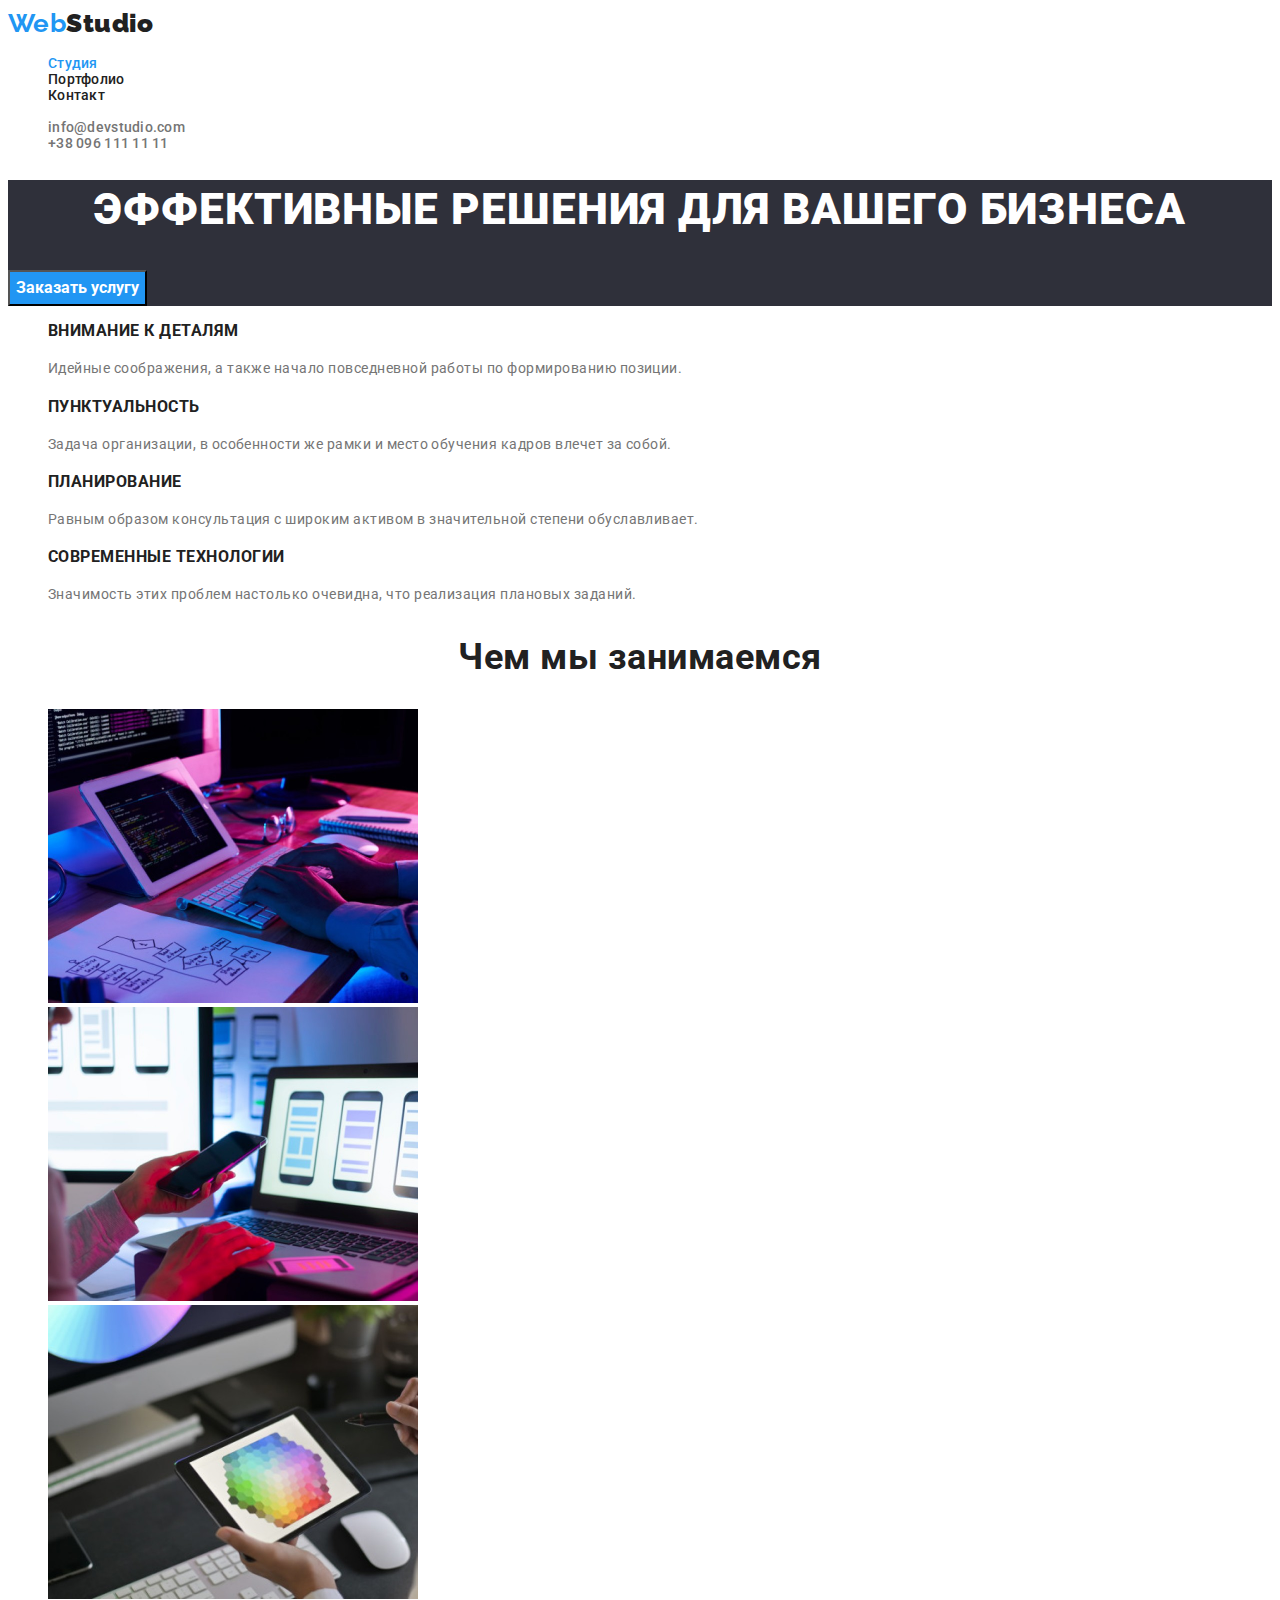
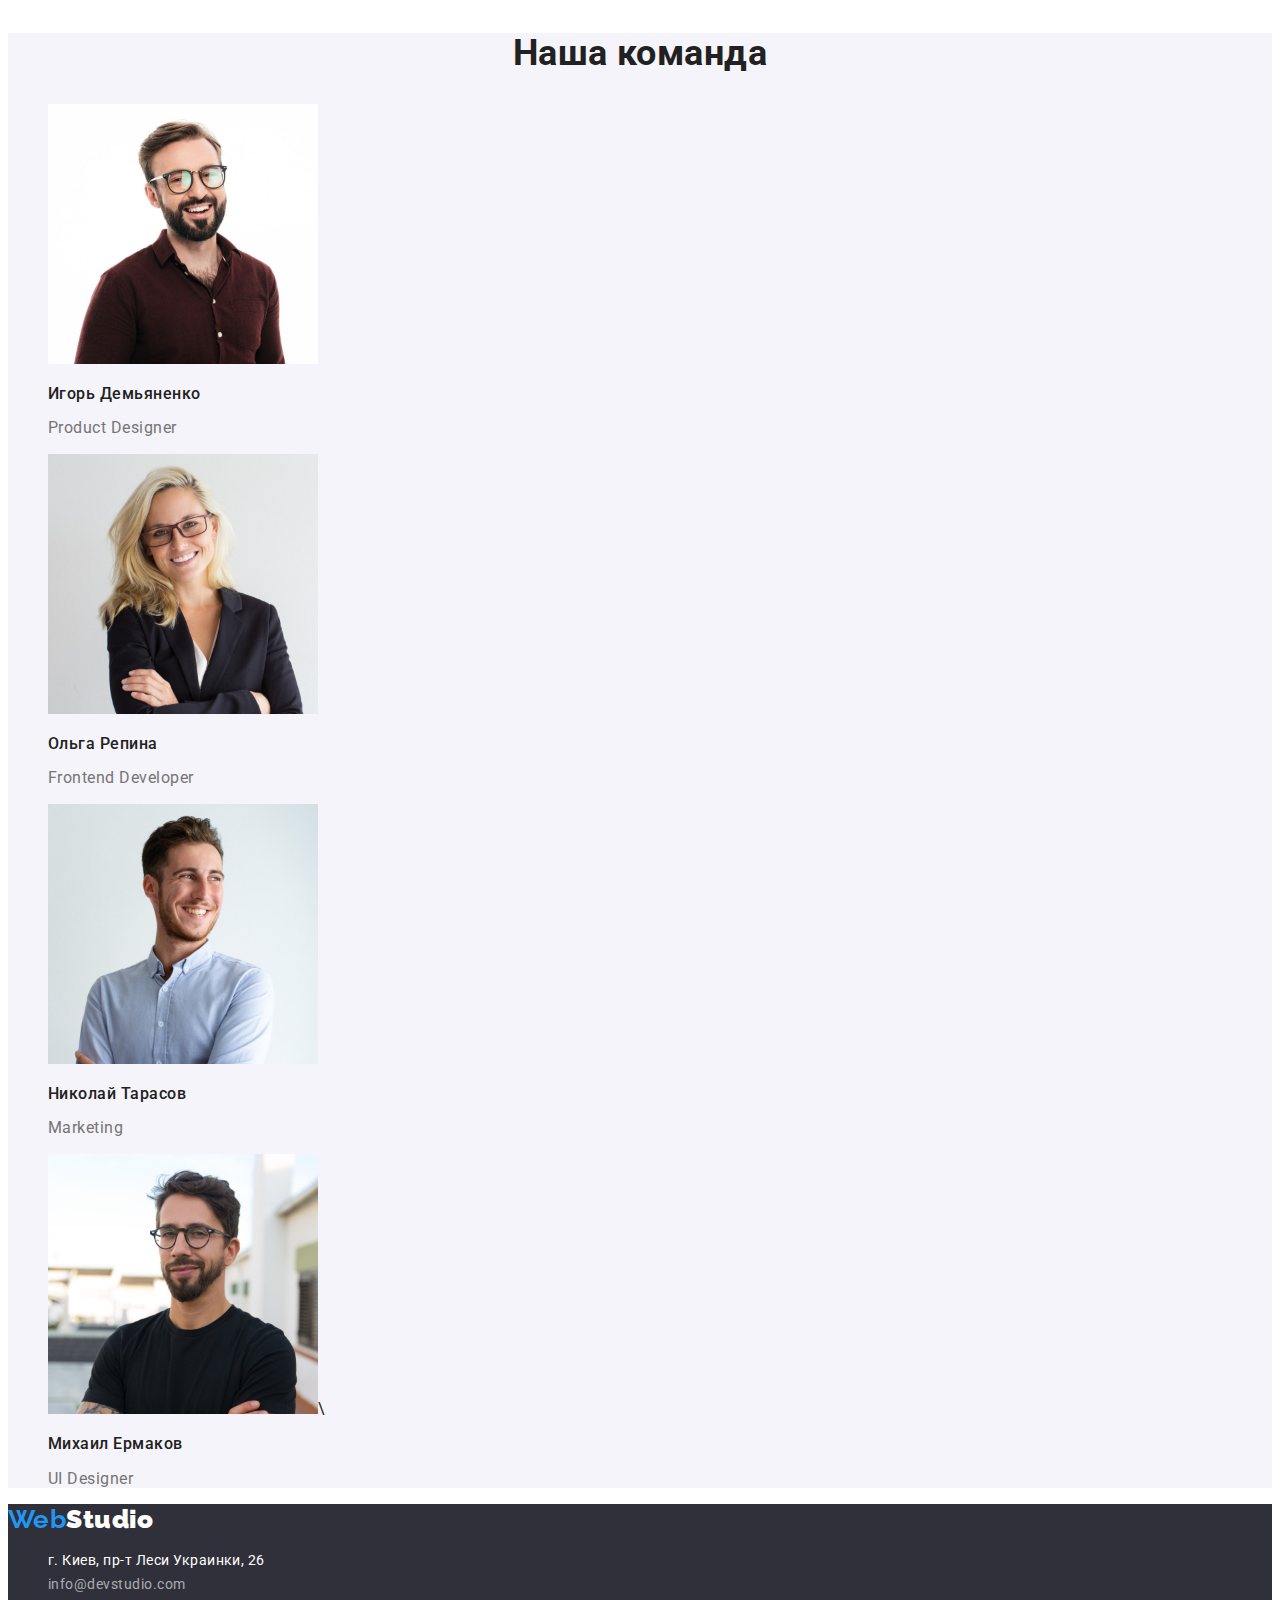
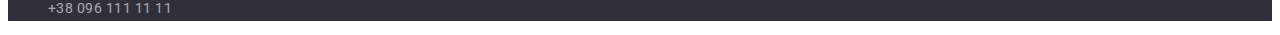
==== commit 16b65f21: "Fix classes" ====
--- a/index.html
+++ b/index.html
@@ -12,7 +12,7 @@
 
 <body>
     <header class="page-header">
-        <nav class="menu">
+        <nav class="nav-menu">
             <a class="logo link" href="./index.html"><span class="accent">Web</span><b>Studio</b></a>
             <ul class="nav-list link list">
                 <li class="nav-item"><a class="nav-link link current" href="index.html">Студия</a></li>
@@ -20,67 +20,67 @@
                 <li class="nav-item"><a class="nav-link link" href="">Контакт</a></li>
             </ul>
         </nav>
-        <ul class="contacts link list">
+        <ul class="contacts-list link list">
             <li class="contacts-item"><a class="contacts-link link" href="mailto:info@devstudio.com">info@devstudio.com</a></li>
             <li class="contacts-item"><a class="contacts-link link" href="tel:+380961111111">+38 096 111 11 11</a></li>
         </ul>
     </header>
 
     <main>
-        <section class="section-hero">
-            <h1 class="hero-text">Эффективные решения для вашего бизнеса</h1>
+        <section class="hero">
+            <h1 class="hero-title">Эффективные решения для вашего бизнеса</h1>
             <button class="hero-button" type="button">Заказать услугу</button>
         </section>
 
-        <section>
+        <section class="advantage">
             <h2 class="visually-hidden">Особенности</h2>
-            <ul class="advantage list">
+            <ul class="advantage-list list">
                 <li class="advantage-item">
-                    <h3>Внимание к деталям</h3>
-                    <p>Идейные соображения, а также начало повседневной работы по формированию позиции.</p>
+                    <h3 class="advantage-title">Внимание к деталям</h3>
+                    <p class="advantage-text">Идейные соображения, а также начало повседневной работы по формированию позиции.</p>
                 </li>
                 <li class="advantage-item">
-                    <h3>Пунктуальность</h3>
-                    <p>Задача организации, в особенности же рамки и место обучения кадров влечет за собой.</p>
+                    <h3 class="advantage-title">Пунктуальность</h3>
+                    <p class="advantage-text">Задача организации, в особенности же рамки и место обучения кадров влечет за собой.</p>
                 </li>
                 <li class="advantage-item">
-                    <h3>Планирование</h3>
-                    <p>Равным образом консультация с широким активом в значительной степени обуславливает.</p>
+                    <h3 class="advantage-title">Планирование</h3>
+                    <p class="advantage-text">Равным образом консультация с широким активом в значительной степени обуславливает.</p>
                 </li>
                 <li class="advantage-item">
-                    <h3>Современные технологии</h3>
-                    <p>Значимость этих проблем настолько очевидна, что реализация плановых заданий.</p>
+                    <h3 class="advantage-title">Современные технологии</h3>
+                    <p class="advantage-text">Значимость этих проблем настолько очевидна, что реализация плановых заданий.</p>
                 </li>
             </ul>
         </section>
 
-        <section class="section-about-us">
-            <h2 class="section-title">Чем мы занимаемся</h2>
-            <ul class="list">
-                <li><img src="images/image1.jpg" alt="Работа за компьтером" width="370" height="294"></li>
-                <li><img src="images/image2.jpg" alt="Изготовление макетов" width="370" height="294"></li>
-                <li><img src="images/image3.jpg" alt="Выбор цветовой палитры" width="370" height="294"></li>
+        <section class="about-us">
+            <h2 class="about-us-title">Чем мы занимаемся</h2>
+            <ul class="about-us-list list">
+                <li class="about-us-item"><img src="images/image1.jpg" alt="Работа за компьтером" width="370" height="294"></li>
+                <li class="about-us-item"><img src="images/image2.jpg" alt="Изготовление макетов" width="370" height="294"></li>
+                <li class="about-us-item"><img src="images/image3.jpg" alt="Выбор цветовой палитры" width="370" height="294"></li>
             </ul>
         </section>
 
-        <section class="section-team">
-            <h2 class="section-title">Наша команда</h2>
+        <section class="team">
+            <h2 class="team-title">Наша команда</h2>
             <ul class="team-list list">
-                <li class="team-worker"><img src="images/worker1.jpg" alt="Продукт дизайнер" width="270" height="260">
-                    <h3>Игорь Демьяненко</h3>
-                    <p>Product Designer</p>
+                <li class="team-item"><img src="images/worker1.jpg" alt="Продукт дизайнер" width="270" height="260">
+                    <h3 class="team-name">Игорь Демьяненко</h3>
+                    <p class="team-position">Product Designer</p>
                 </li>
-                <li class="team-worker"><img src="images/worker2.jpg" alt="Фронт-энд разработчик" width="270" height="260">
-                    <h3>Ольга Репина</h3>
-                    <p>Frontend Developer</p>
+                <li class="team-item"><img src="images/worker2.jpg" alt="Фронт-энд разработчик" width="270" height="260">
+                    <h3 class="team-name">Ольга Репина</h3>
+                    <p class="team-position">Frontend Developer</p>
                 </li>
-                <li class="team-worker"><img src="images/worker3.jpg" alt="Маркетолог" width="270" height="260">
-                    <h3>Николай Тарасов</h3>
-                    <p>Marketing</p>
+                <li class="team-item"><img src="images/worker3.jpg" alt="Маркетолог" width="270" height="260">
+                    <h3 class="team-name">Николай Тарасов</h3>
+                    <p class="team-position">Marketing</p>
                 </li>
-                <li class="team-worker"><img src="images/worker4.jpg" alt="UI Дизайнер" width="270" height="260">\
-                    <h3>Михаил Ермаков</h3>
-                    <p>UI Designer</p>
+                <li class="team-item"><img src="images/worker4.jpg" alt="UI Дизайнер" width="270" height="260">\
+                    <h3 class="team-name">Михаил Ермаков</h3>
+                    <p class="team-position">UI Designer</p>
                 </li>
             </ul>
         </section>
@@ -91,11 +91,11 @@
 
     <footer class="footer-page">
         <a class="logo link" href="./index.html"><span class="accent">Web</span><b>Studio</b></a>
-        <address>
-            <ul class="footer-info link list">
-                <li class="footer-item"><a class="footer-link link address" href="https://goo.gl/maps/piqngm7oDQpEDh6u6" target="_blank" rel="noopener nofollow noreferrer">г. Киев, пр-т Леси Украинки, 26</a></li>
-                <li class="footer-item muted-color"><a class="footer-link link" href="mailto:info@devstudio.com">info@devstudio.com</a></li>
-                <li class="footer-item muted-color"><a class="footer-link link" href="tel:+380961111111">+38 096 111 11 11</a></li>
+        <address class="footer-address">
+            <ul class="footer-list link list">
+                <li class="footer-item"><a class="footer-address-link link" href="https://goo.gl/maps/piqngm7oDQpEDh6u6" target="_blank" rel="noopener nofollow noreferrer">г. Киев, пр-т Леси Украинки, 26</a></li>
+                <li class="footer-item"><a class="footer-contact-link link" href="mailto:info@devstudio.com">info@devstudio.com</a></li>
+                <li class="footer-item"><a class="footer-contact-link link" href="tel:+380961111111">+38 096 111 11 11</a></li>
             </ul>
         </address>
     </footer>
--- a/css/styles.css
+++ b/css/styles.css
@@ -12,6 +12,7 @@
     font-family: 'Roboto', sans-serif;
     color: var(--main-color);
     background-color: var(--color-white);
+    letter-spacing: 0.03em;
 }
 
 .link {
@@ -45,14 +46,13 @@
     font-weight: 700;
     font-size: 26px;
     line-height: 1.19;
-    letter-spacing: 0.03em;
 }
 .accent {
     color: var(--accent-color);
 }
 
-.nav-list > .nav-item,
-.contacts > .contacts-item {
+.nav-item,
+.contacts-item {
     font-weight: 500;
     font-size: 14px;
     line-height: 16px;
@@ -76,13 +76,13 @@
 
 /* Section Hero */
 
-.section-hero {
+.hero {
     background-color: var(--accent-background-color);
     letter-spacing: 0.06em;
     text-align: center;
 }
 
-.hero-text {
+.hero-title {
     font-weight: 900;
     font-size: 44px;
     line-height: 1.36;
@@ -106,54 +106,54 @@
 
 .advantage-item {
     font-size: 14px;
-    letter-spacing: 0.03em;
-}
-
-.advantage-item h3 {
+}
+
+.advantage-title {
     font-weight: 700;
     line-height: 1.14;
     text-transform: uppercase;
 }
 
-.advantage-item p {
+.advantage-text {
     line-height: 1.71;
     color: var(--muted-text-color);
 }
 
 /* Section About Us */
 
-.section-title {
+.about-us-title,
+.team-title {
     font-weight: 700;
     font-size: 36px;
     line-height: 1.16;
     text-align: center;
-    letter-spacing: 0.03em;
 }
 
 /* Section Team */
 
-.section-team{
+.team{
     background-color: var(--primary-white-color);
 }
 
-.team-worker > h3 {
+.team-name {
     font-weight: 500;
     font-size: 16px;
     line-height: 1.2;
 }
 
-.team-worker p {
+.team-position {
+    line-height: 1.18;
     color: var(--muted-text-color);
 }
 
 /* Portfolio Section*/
 
 .filter {
+    font-family: inherit;
     font-weight: 500;
     font-size: 16px;
     line-height: 1.62;
     text-align: center;
-    letter-spacing: 0.03em;
     cursor: pointer;
     background-color: var(--primary-white-color);
 }
@@ -165,17 +165,21 @@
     background-color: var(--accent-color);
 }
 
-.portfolio-list h2 {
+.filter.active {
+    color: var(--color-white);
+    background-color: var(--accent-color);
+}
+
+.portfolio-title {
     font-weight: 700;
     font-size: 18px;
     line-height: 2;
     letter-spacing: 0.06em;
 }
 
-.portfolio-list p {
+.portfolio-description {
     font-size: 16px;
     line-height: 1.88;
-    letter-spacing: 0.03em;
     color: var(--muted-text-color);
 }
 
@@ -186,11 +190,22 @@
     color: var(--color-white);
 }
 
-.footer-info {
+.footer-list {
     font-size: 14px;
     line-height: 1.71;
-    letter-spacing: 0.03em;
-}
-.muted-color {
+}
+
+.footer-item{
+    font-style: normal;
+}
+
+.footer-contact-link {
     color: rgba(255, 255, 255, 0.6);
+}
+
+.footer-address-link:hover,
+.footer-address-link:focus,
+.footer-contact-link:hover,
+.footer-contact-link:focus {
+    color: var(--accent-color);
 }